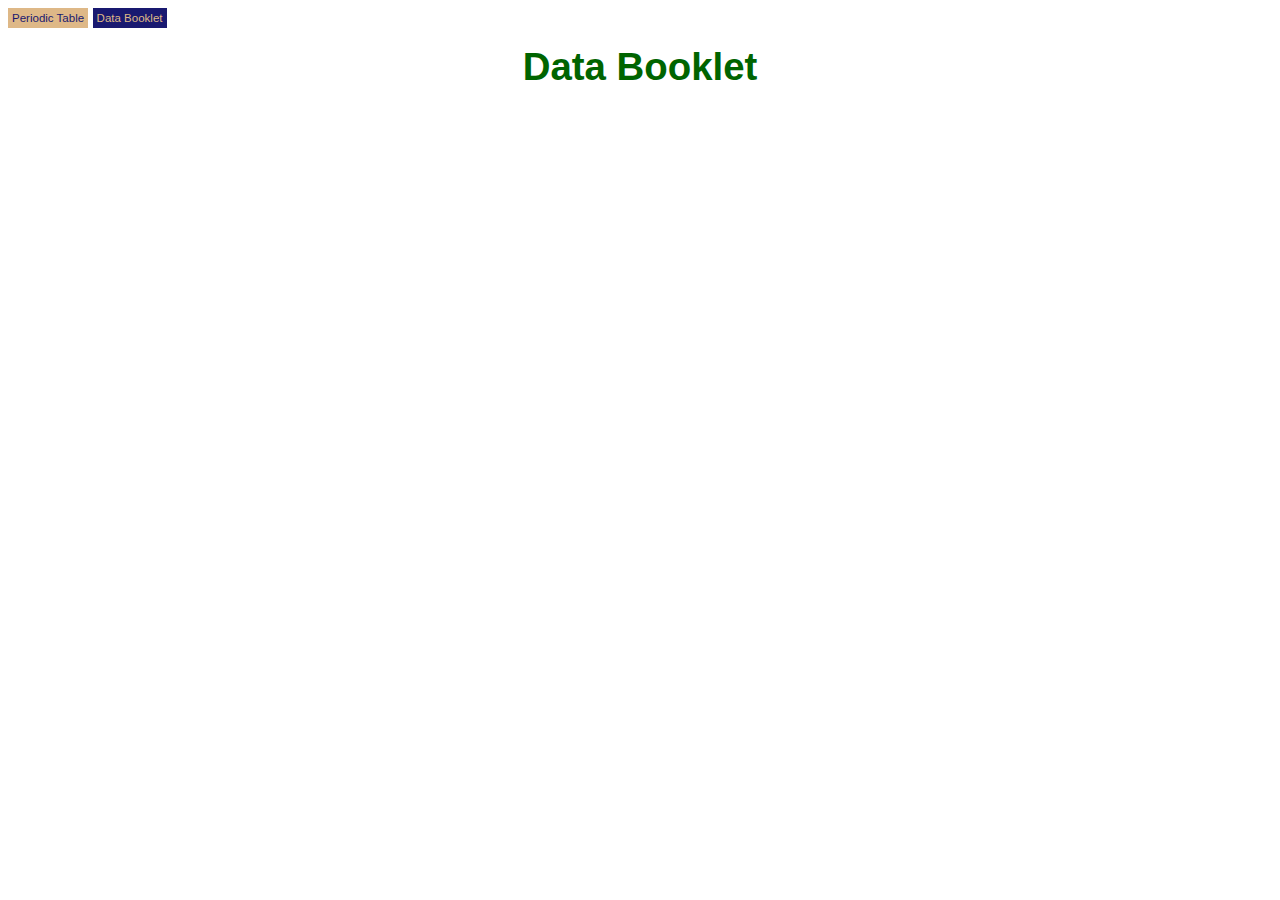
==== pages/data-booklet.html @ e557f609 "Link to data booklet page" ====
<!DOCTYPE html>
<html lang="en">
  <head>
    <meta charset="UTF-8" />
    <meta name="viewport" content="width=device-width, initial-scale=1.0" />
    <meta http-equiv="X-UA-Compatible" content="ie-edge" />
    <title>Data Booklet</title>
    <link rel="icon" type="image/x-icon" href="../favicon.ico" />
    <link rel="stylesheet" href="../css/style.css" />
    <link rel="stylesheet" href="../css/categories.css" />
    <link rel="stylesheet" href="../css/extra-info.css" />
  </head>

  <body>
    <!-- Navigation -->
    <a class="unselected" id="page-1-btn" href="../index.html">Periodic Table</a>
    <a class="current" id="other-pages-btn">Data Booklet</a>

    <!-- Data Booklet -->
    <h1>Data Booklet</h1>
    
  </body>
</html>
---- css/style.css ----
* {
  font-family: "Roboto", "Arial";
  box-sizing: border-box;
}

/* Buttons */
#page-1-btn,
#other-pages-btn {
  text-align: center;
  border: 0;
  padding: 4px;
  font-size: 0.9vw;
  cursor: pointer;
  text-decoration: none;
}

.current {
  background-color: midnightblue;
  color: burlywood;
}

.unselected {
  background-color: burlywood;
  color: midnightblue;
}

.close-btn {
  background-color: lemonchiffon;
  color: red;
  border: 0;
  cursor: pointer;
  font-size: 1vw;
  margin-bottom: 5px;
}

/* Header */
body {
  background-color: white;
}

h1 {
  margin: 1.5vw;
  text-align: center;
  color: darkgreen;
  font-size: 3vw;
}

/* Grid */
#periodic-table {
  display: grid;
  grid-template-columns: repeat(18, 1fr);
  grid-template-rows: repeat(10, 1fr);
  grid-row-gap: 0.4vw;
}

/* Block styling */
.grid-item {
  position: relative;
  width: 5vw;
  height: 5vw;
}

/* Enlarge on Hover */
.grid-item:hover {
  transform: scale(2);
  /* transform-origin: top right; */
  border: 1px solid white;
  box-shadow: 0 0 10px rgba(0, 0, 0, 0.5);
  opacity: 0.8;
  z-index: 1;
  cursor: pointer;
}

/* Hidden Blocks */
.placeholder {
  visibility: hidden;
}

/* Element Info */
.atomic-number,
.el-symbol,
.el-name,
.common-charges {
  position: absolute;
  right: auto;
  transform: translate(-50%, -50%);
  line-height: 1;
  height: 1vw;
  color: midnightblue;
}

.atomic-number {
  top: 15%;
  left: 15%;
  margin-top: 0px;
  font-size: 0.8vw;
}

.common-charges {
  top: 16%;
  left: 78%;
  margin-top: 0px;
  font-size: 0.7vw;
}

.el-symbol {
  top: 50%;
  left: 50%;
  margin-top: -10%;
  font-size: 2vw;
}

.el-name {
  top: 90%;
  left: 50%;
  margin-top: 0px;
  font-size: 0.7vw;
}

/* Groups */
#groups {
  display: grid;
  grid-template-columns: repeat(18, 1fr);
}

.group-number {
  text-align: center;
  width: 5vw;
  height: 1vw;
  background-color: lightgray;
  margin-bottom: 1vw;
  font-size: 0.8vw;
}

/* Media Queries */
@media only screen and (max-width: 750px) {
  .atomic-number {
    top: 20%;
    left: 20%;
    font-size: 0.7vw;
  }

  .common-charges {
    top: 20%;
    left: 75%;
    margin-top: 0px;
    font-size: 0.6vw;
  }
}
---- css/categories.css ----
/* Element Categorization */
.reactive-nonmetal {
  background-color: yellow;
}

.noble-gas {
  background-color: pink;
}

.alkali-metal {
  background-color: burlywood;
}

.alkaline-earth-metal {
  background-color: orange;
}

.metalloid {
  background-color: lightgreen;
}

.post-transition-metal {
  background-color: plum;
}

.transition-metal {
  background-color: lightblue;
}

.lanthanide {
  background-color: lightseagreen;
}

.actinide {
  background-color: coral;
}

.unknown {
  background-color: lightgray;
}
---- css/extra-info.css ----
/* Extra Info */
#extra-info-container {
  background-color: lemonchiffon;
  width: 75%;
  height: fit-content;
  padding: 5px;
  margin-left: auto;
  margin-right: auto;
  border: 2px solid gray;
  margin-top: 25px;
}

.info-table {
  border-collapse: collapse;
  border-spacing: 0;
  margin-left: auto;
  margin-right: auto;
  width: 100%;
  overflow: hidden;
}

.info-table td {
  border-color: black;
  border-style: solid;
  border-width: 1px;
  font-family: Arial, sans-serif;
  font-size: 1.2vw;
  overflow: hidden;
  padding: 10px 5px;
  word-break: normal;
}

.info-table th {
  border-color: black;
  border-style: solid;
  border-width: 1px;
  font-family: Arial, sans-serif;
  font-size: 1.5vw;
  font-weight: bold;
  overflow: hidden;
  padding: 10px 5px;
  word-break: normal;
}

/* Legend */
#legend {
  width: 30vw;
  height: fit-content;
  margin-bottom: 1vw;
  background-color: white;
  border: 1px solid gray;
}

#legend p {
  font-size: 0.8vw;
}

.legend-item {
  width: 1vw;
  height: 1vw;
  margin-right: 5px;
}

#legend-table {
  border-spacing: 1;
  width: 100%;
}

#legend-table td {
  font-family: Arial, sans-serif;
  font-size: 0.8vw;
}

/* polyatomic-ions */
#polyatomic-ions {
  width: 30%;
  height: auto;
}
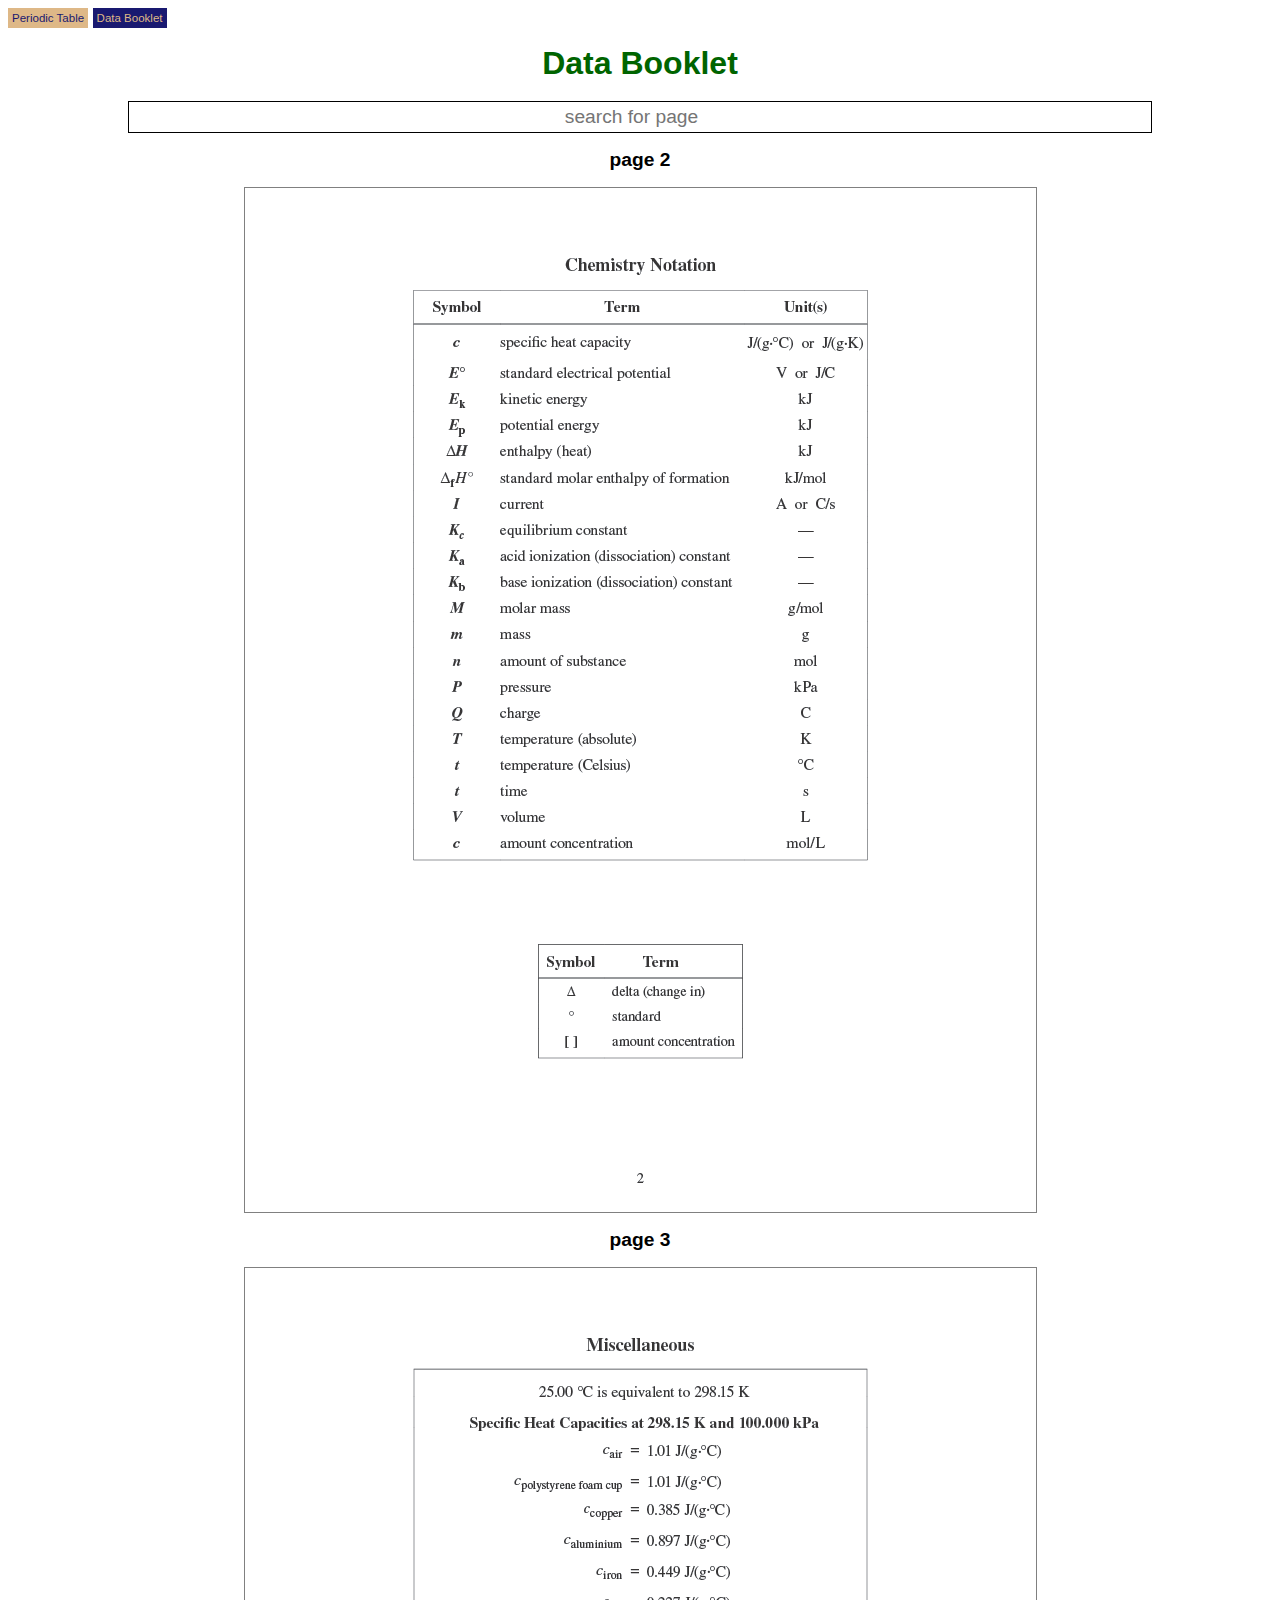
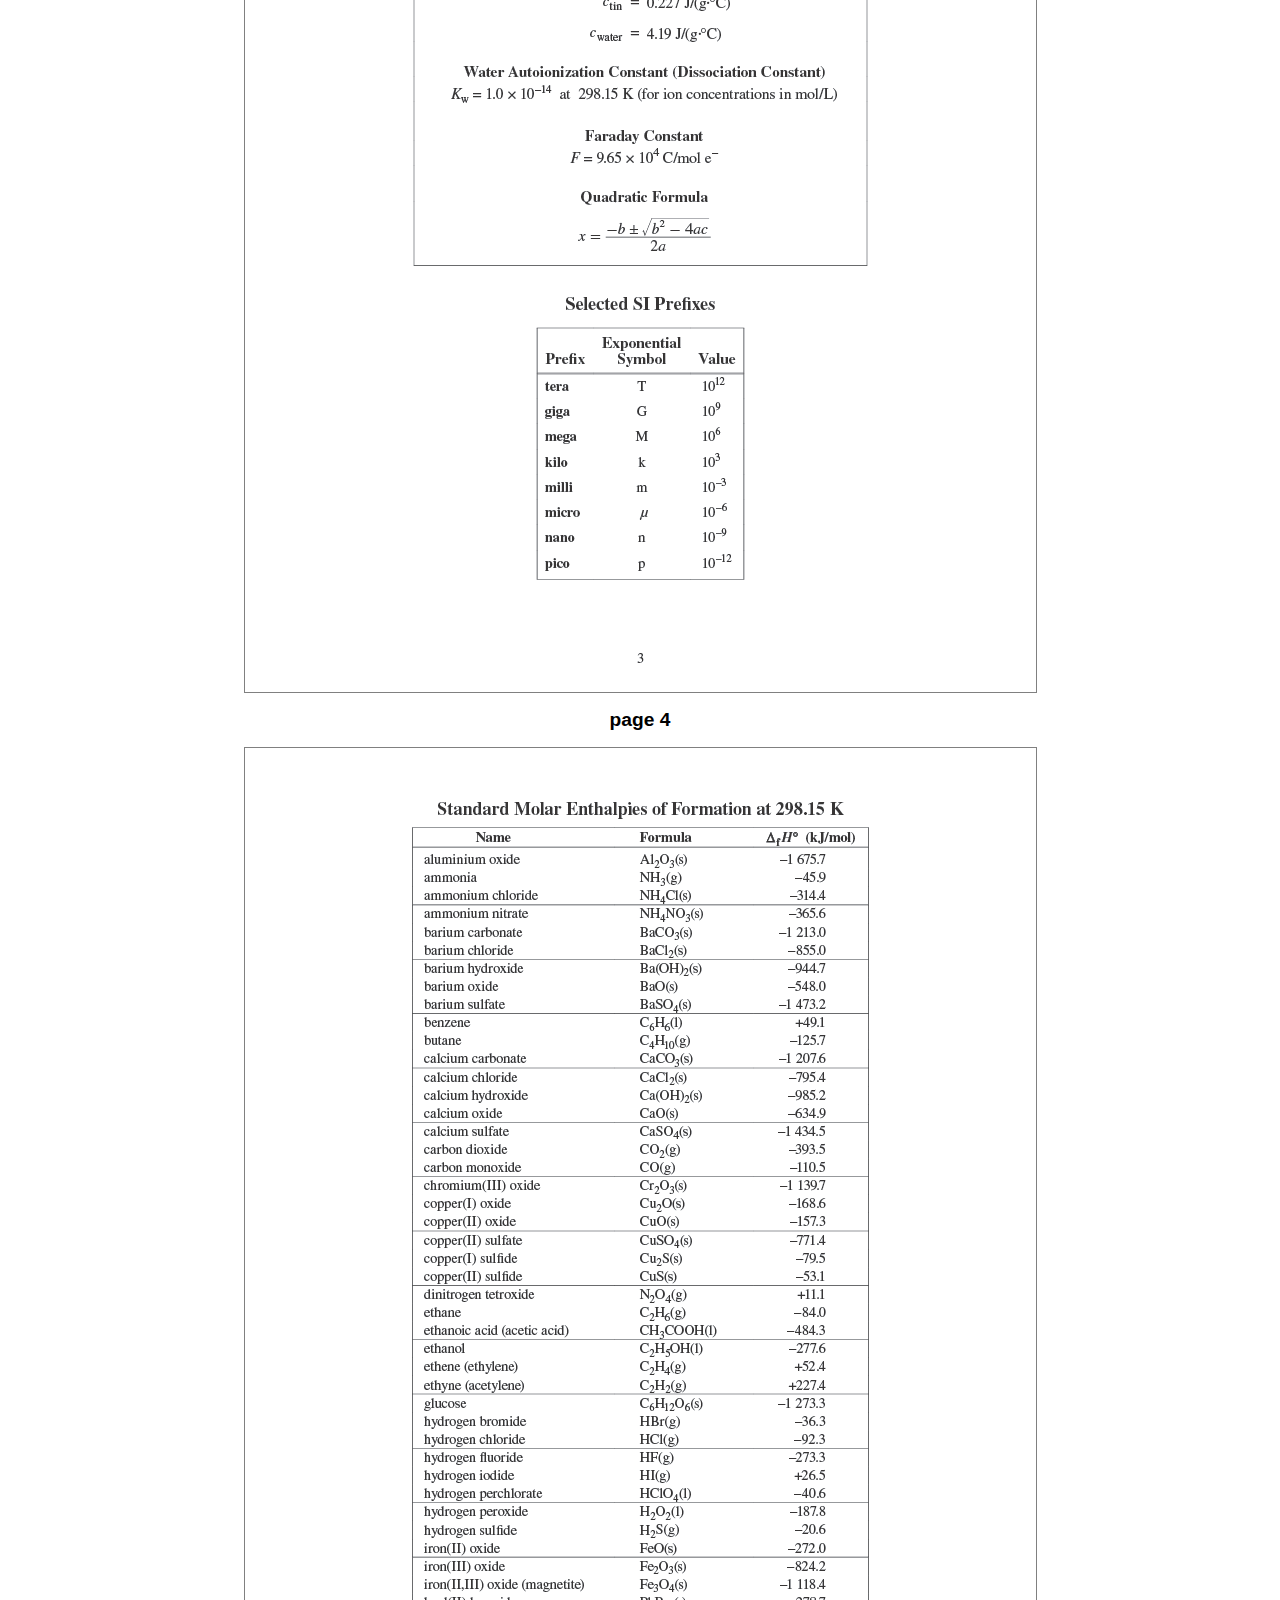
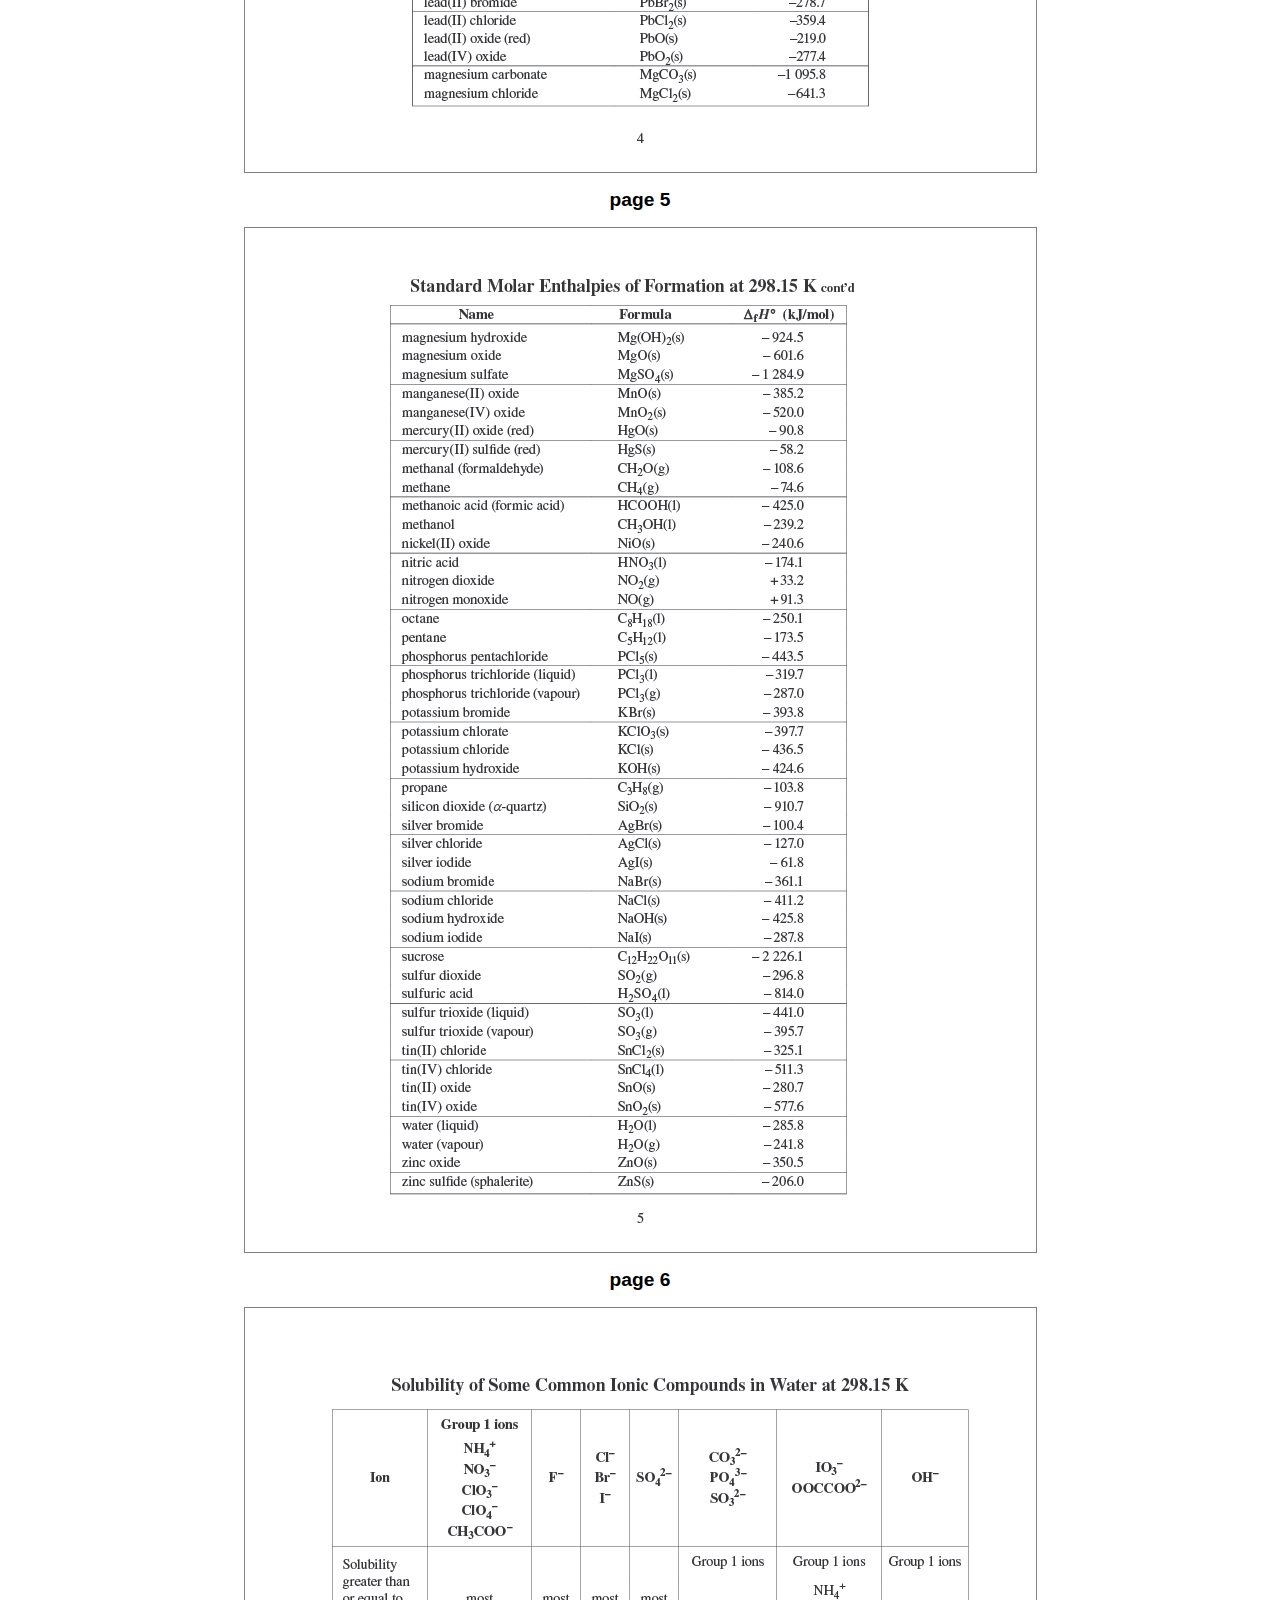
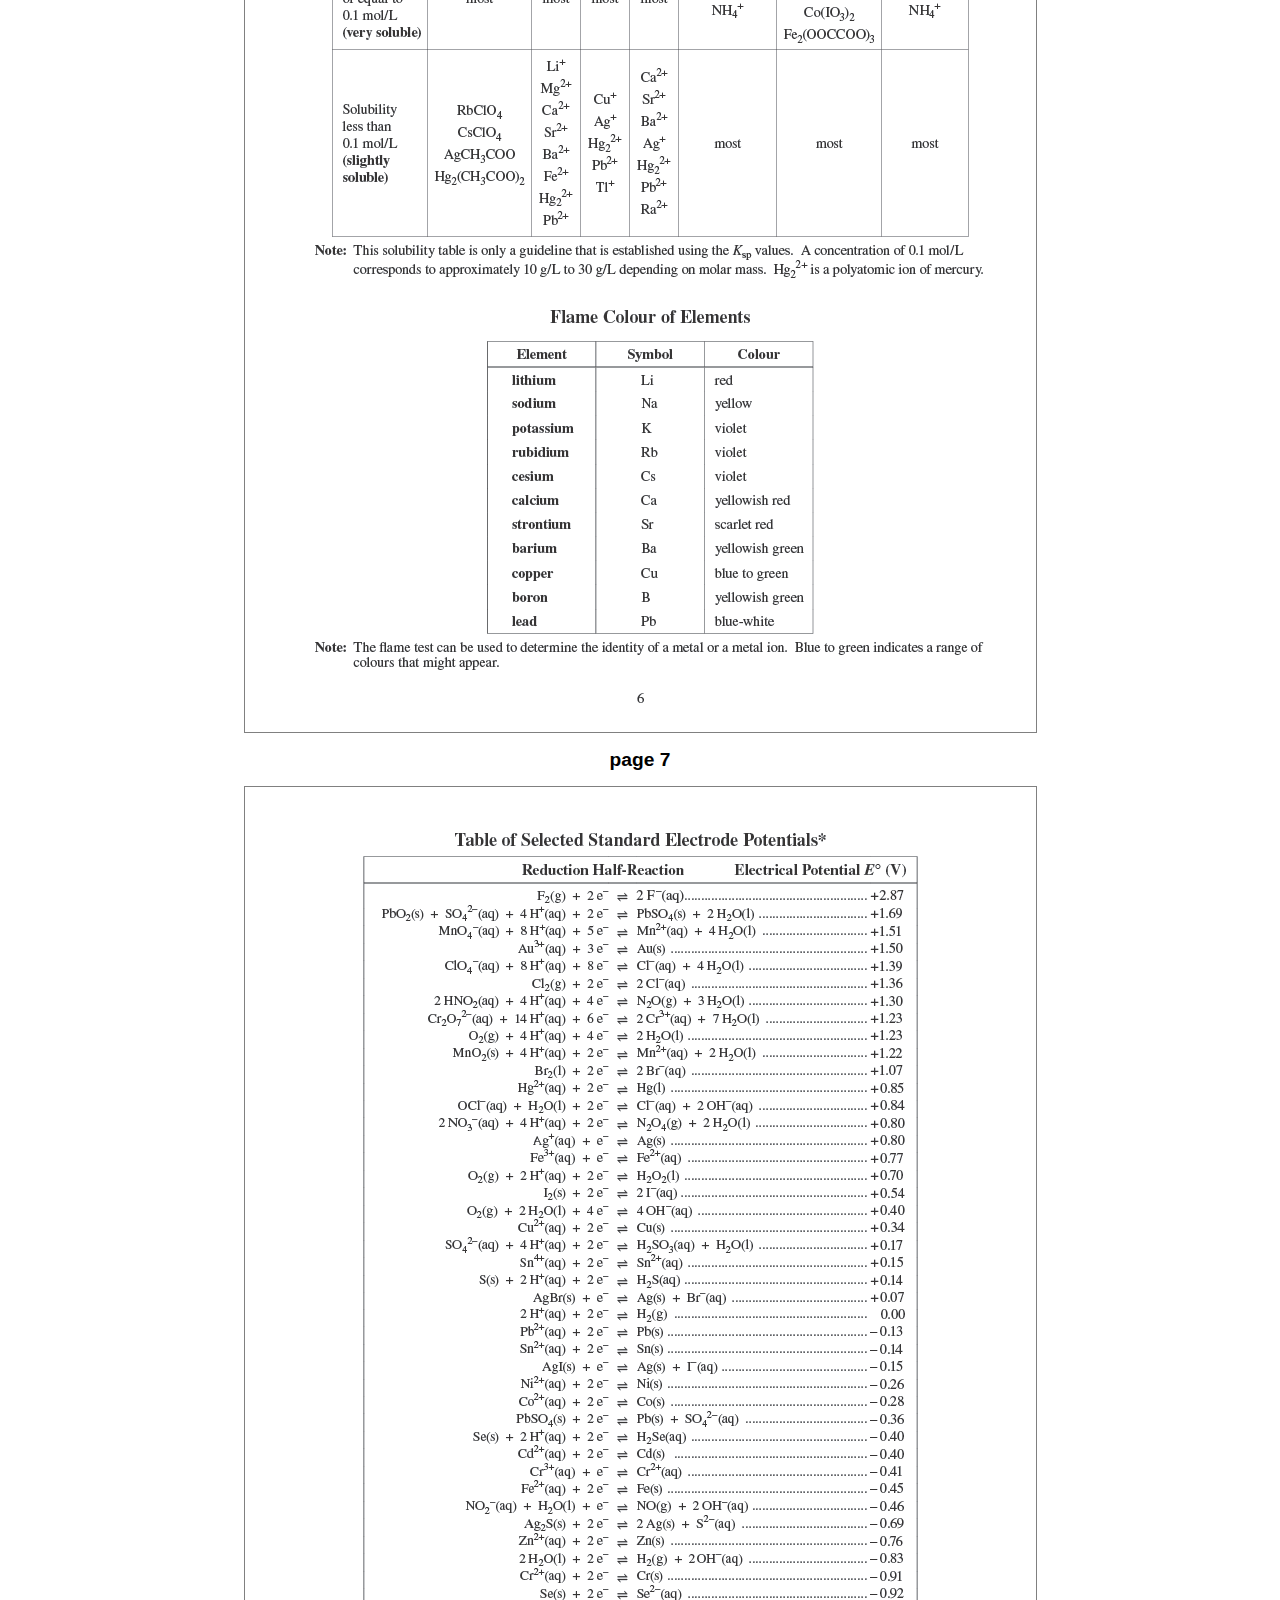
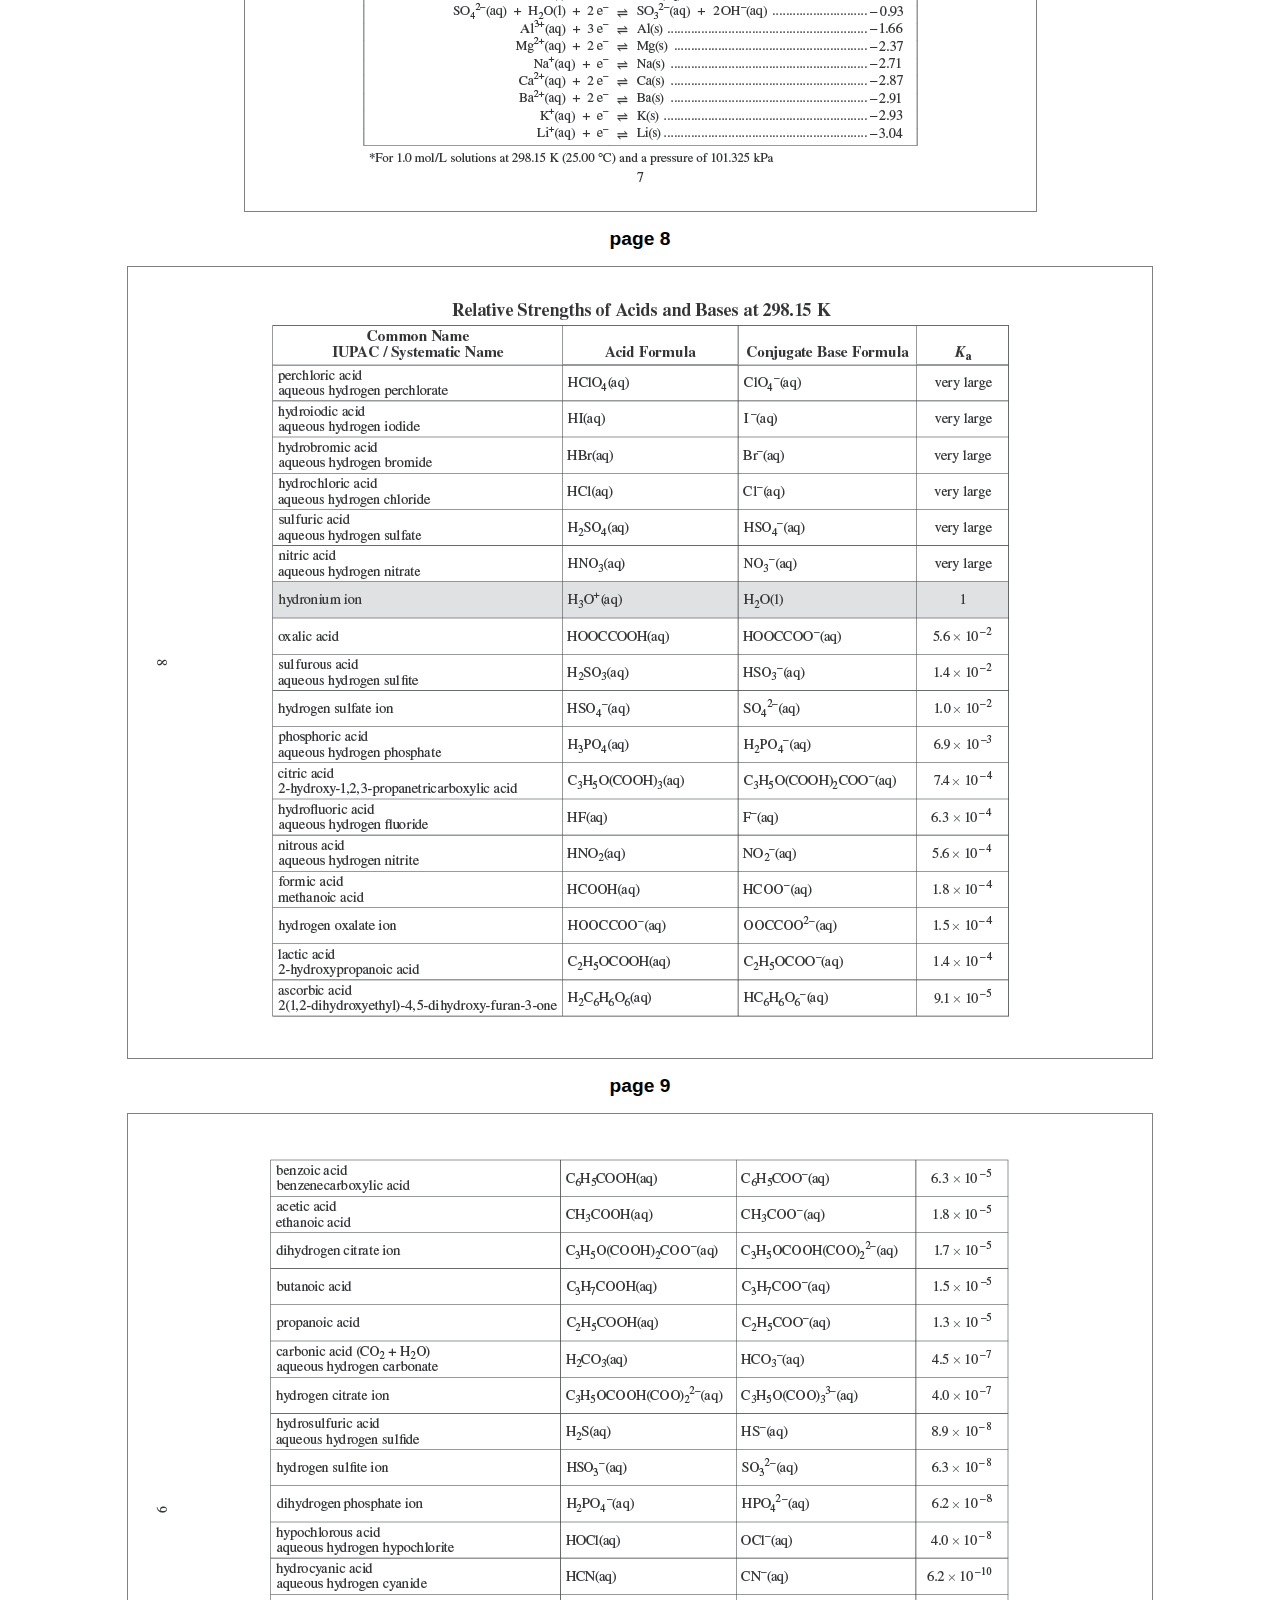
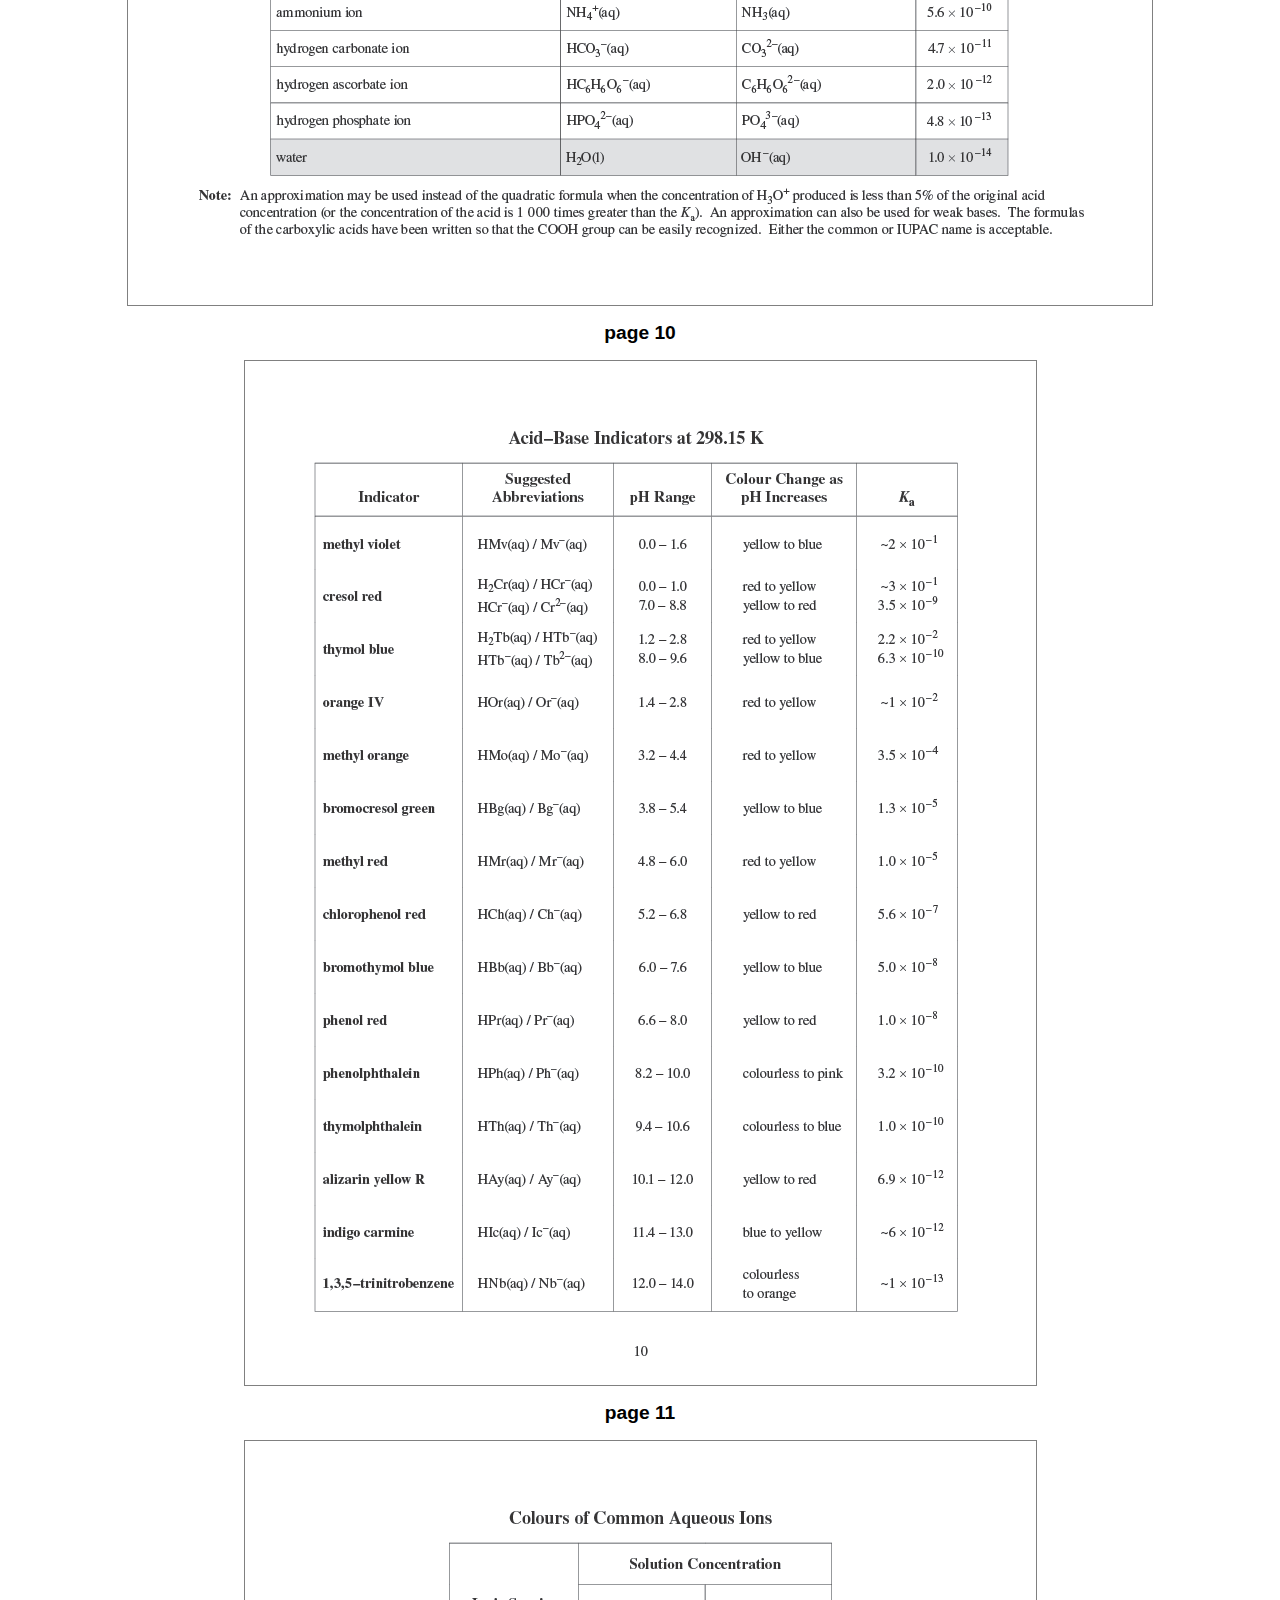
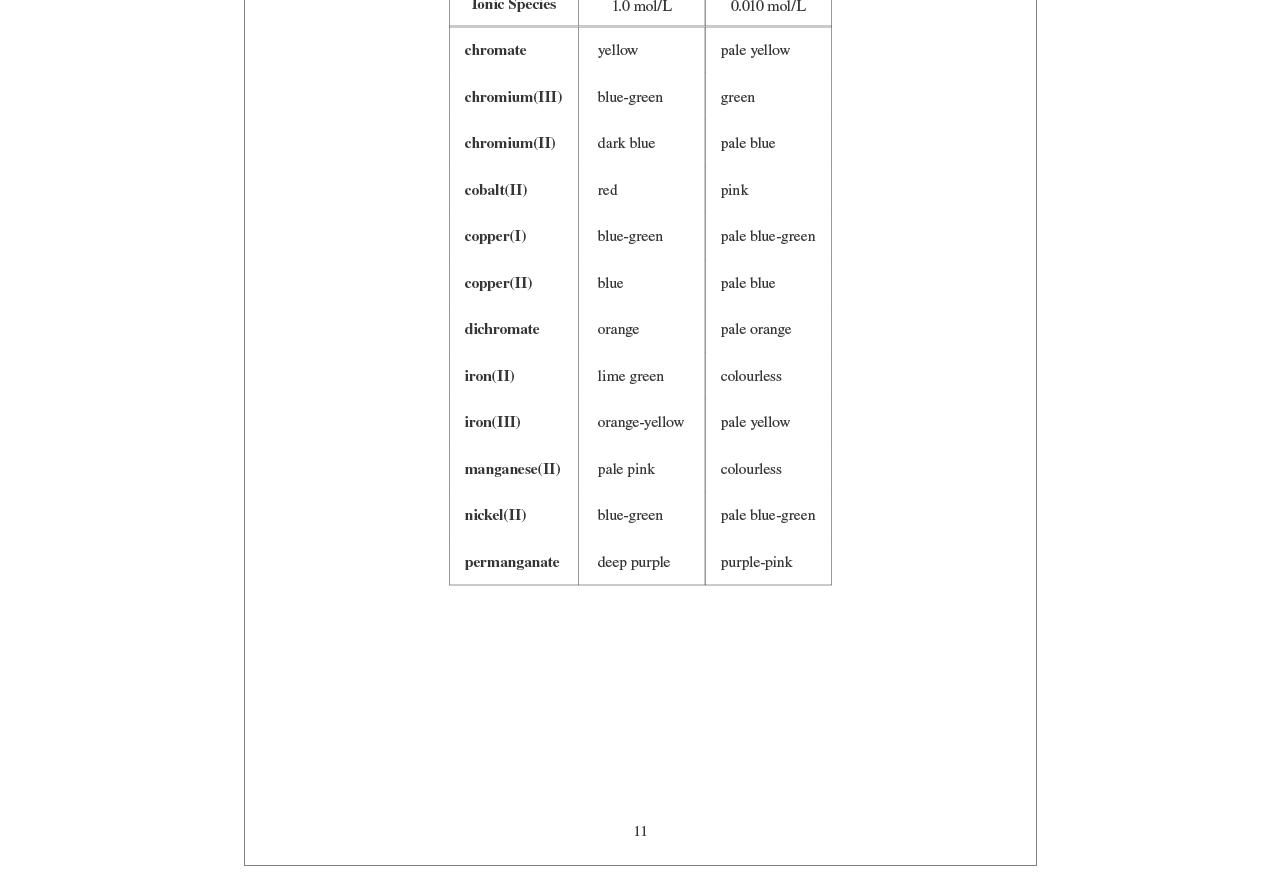
==== commit 2161de08: "Create data booklet page and search function" ====
--- a/pages/data-booklet.html
+++ b/pages/data-booklet.html
@@ -7,17 +7,23 @@
     <title>Data Booklet</title>
     <link rel="icon" type="image/x-icon" href="../favicon.ico" />
     <link rel="stylesheet" href="../css/style.css" />
-    <link rel="stylesheet" href="../css/categories.css" />
-    <link rel="stylesheet" href="../css/extra-info.css" />
   </head>
 
   <body>
     <!-- Navigation -->
-    <a class="unselected" id="page-1-btn" href="../index.html">Periodic Table</a>
+    <a class="unselected" id="page-1-btn" href="../index.html"
+      >Periodic Table</a
+    >
     <a class="current" id="other-pages-btn">Data Booklet</a>
 
     <!-- Data Booklet -->
     <h1>Data Booklet</h1>
-    
+
+    <input type="search" id="page-search" placeholder="search for page" />
+
+    <div id="pages-container"></div>
+
+    <!-- Load Javascript -->
+    <script src="../js/data-booklet.js"></script>
   </body>
 </html>
--- a/css/style.css
+++ b/css/style.css
@@ -42,7 +42,37 @@
   margin: 1.5vw;
   text-align: center;
   color: darkgreen;
-  font-size: 3vw;
+  font-size: 2.5vw;
+}
+
+h2 {
+  text-align: center;
+  font-size: 1.5vw;
+}
+
+/* Data Book Pages */
+#page-search {
+  display: block;
+  margin-left: auto;
+  margin-right: auto;
+  width: 80vw;
+  height: 2.5vw;
+  font-size: 1.5vw;
+  border: 1px solid black;
+  text-align: center;
+}
+
+.page-image {
+  display: block;
+  border: 1px solid gray;
+  margin-left: auto;
+  margin-right: auto;
+  max-width: 100%;
+  height: auto;
+}
+
+.hide {
+  display: none;
 }
 
 /* Grid */
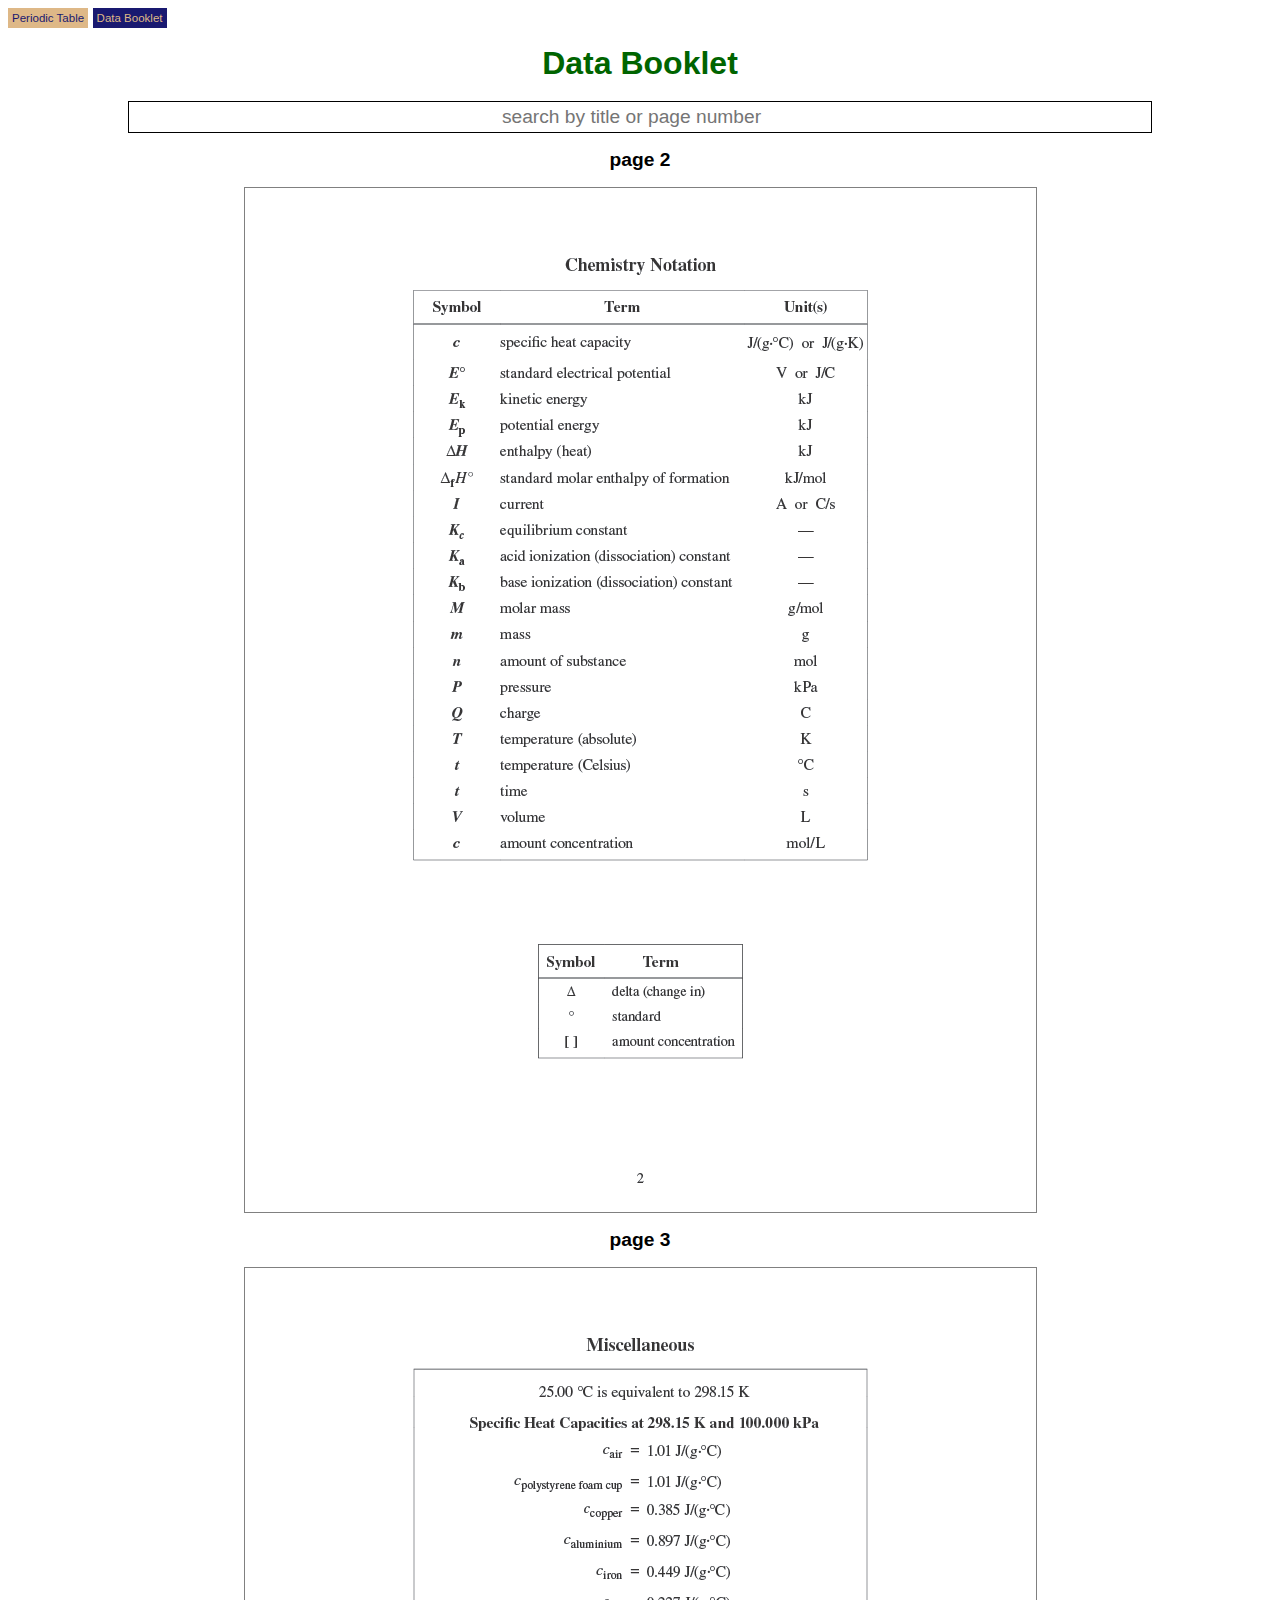
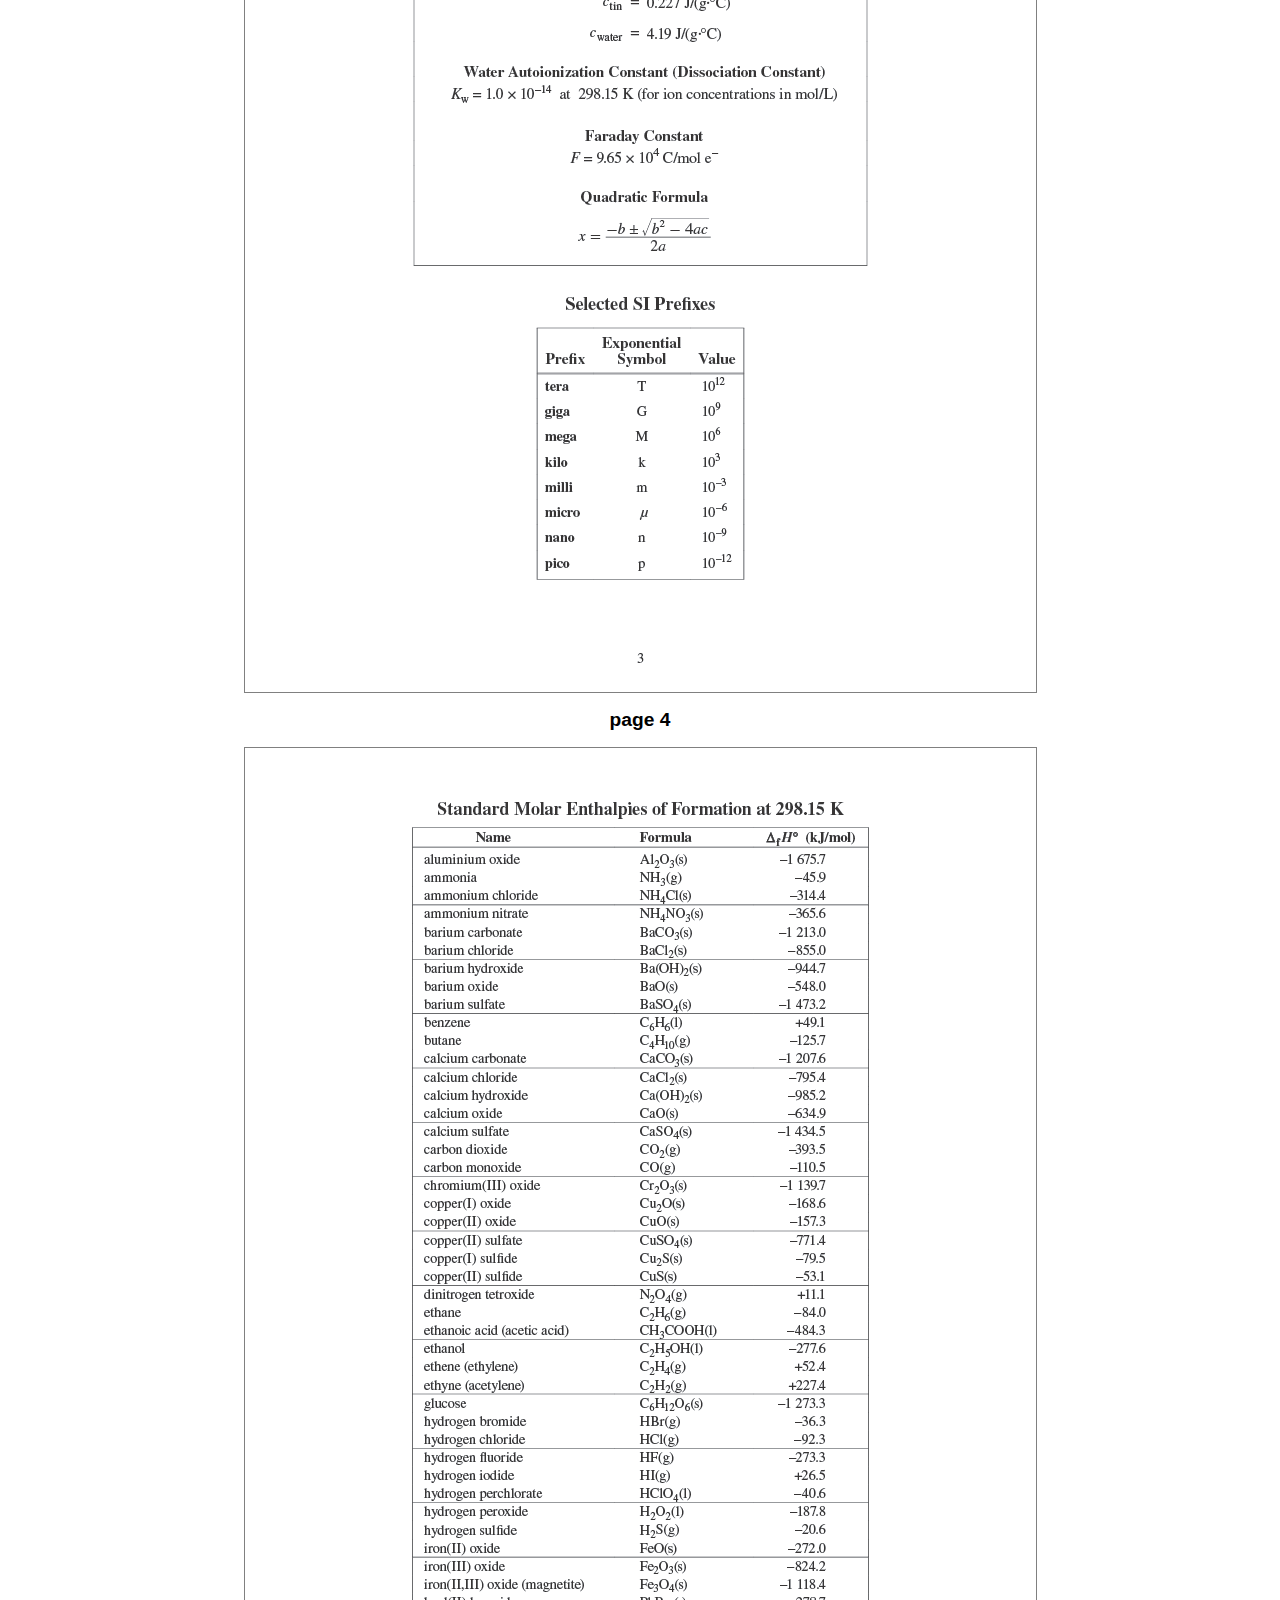
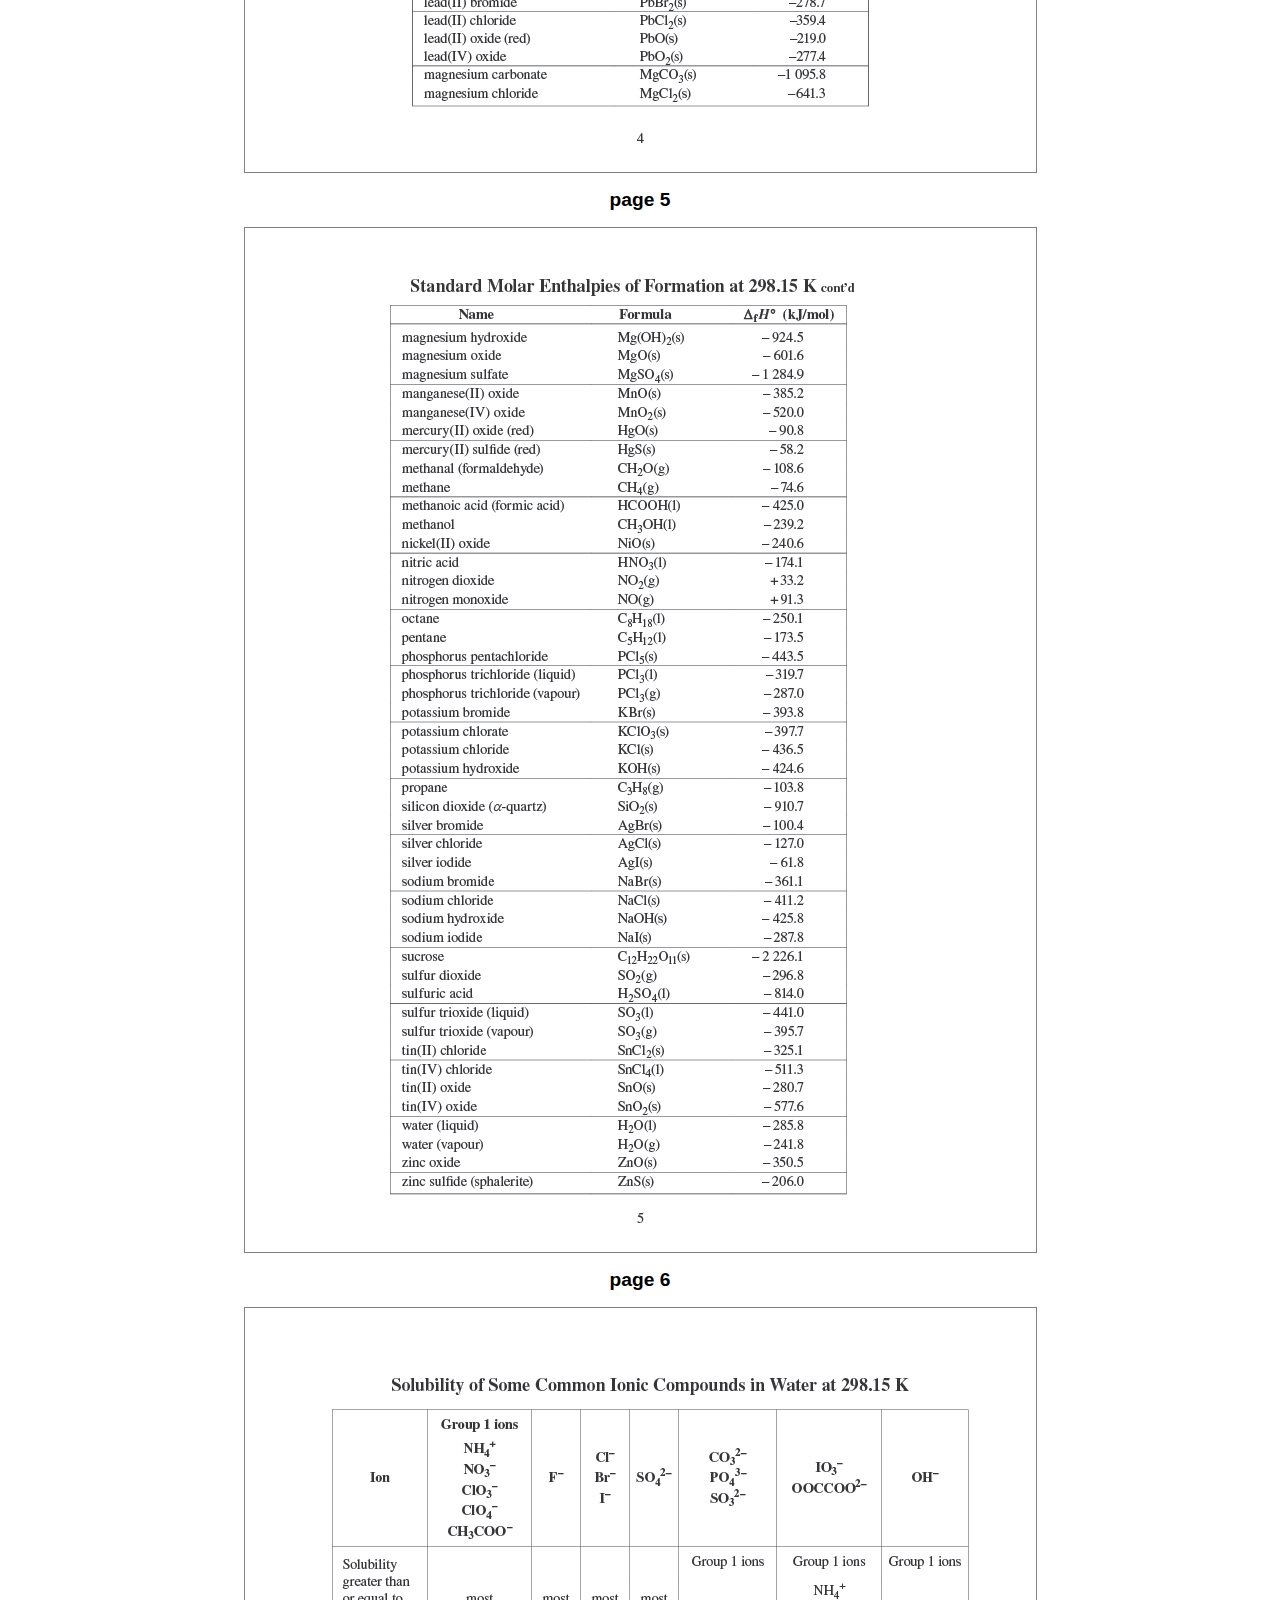
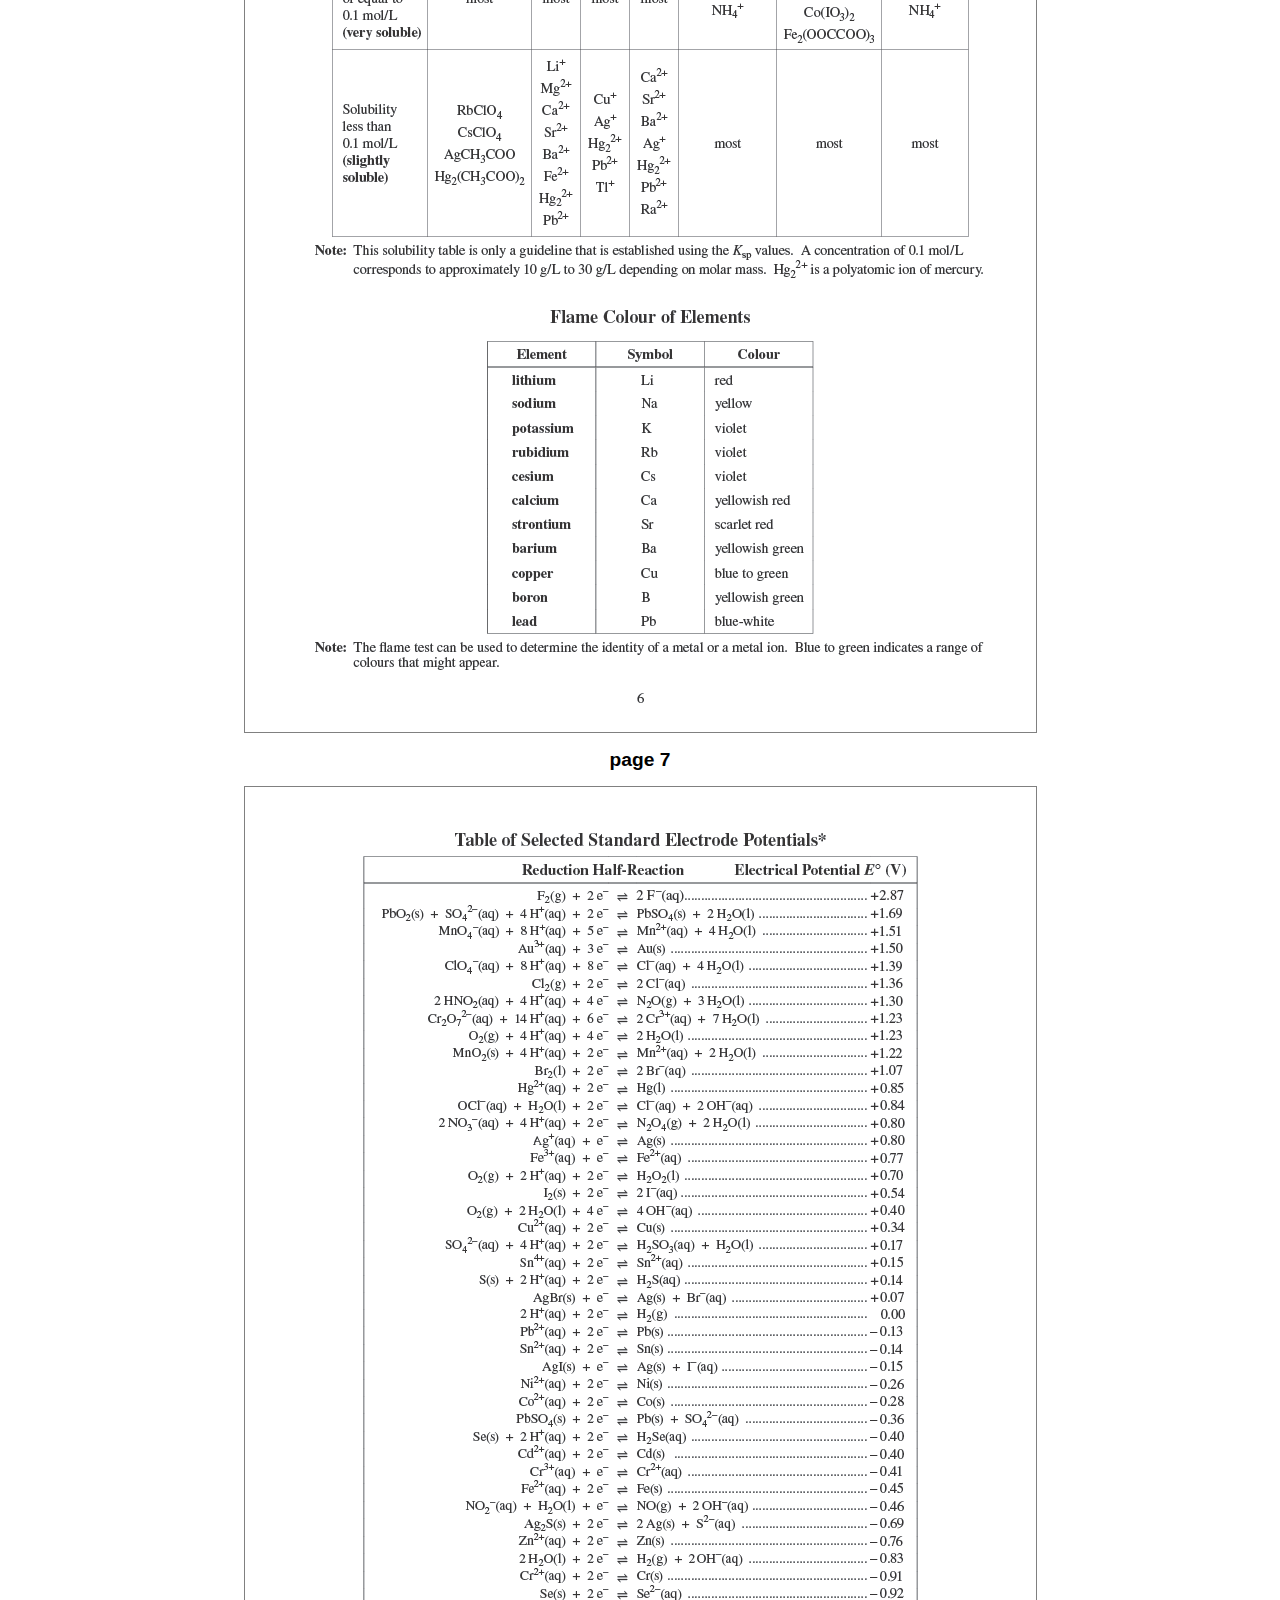
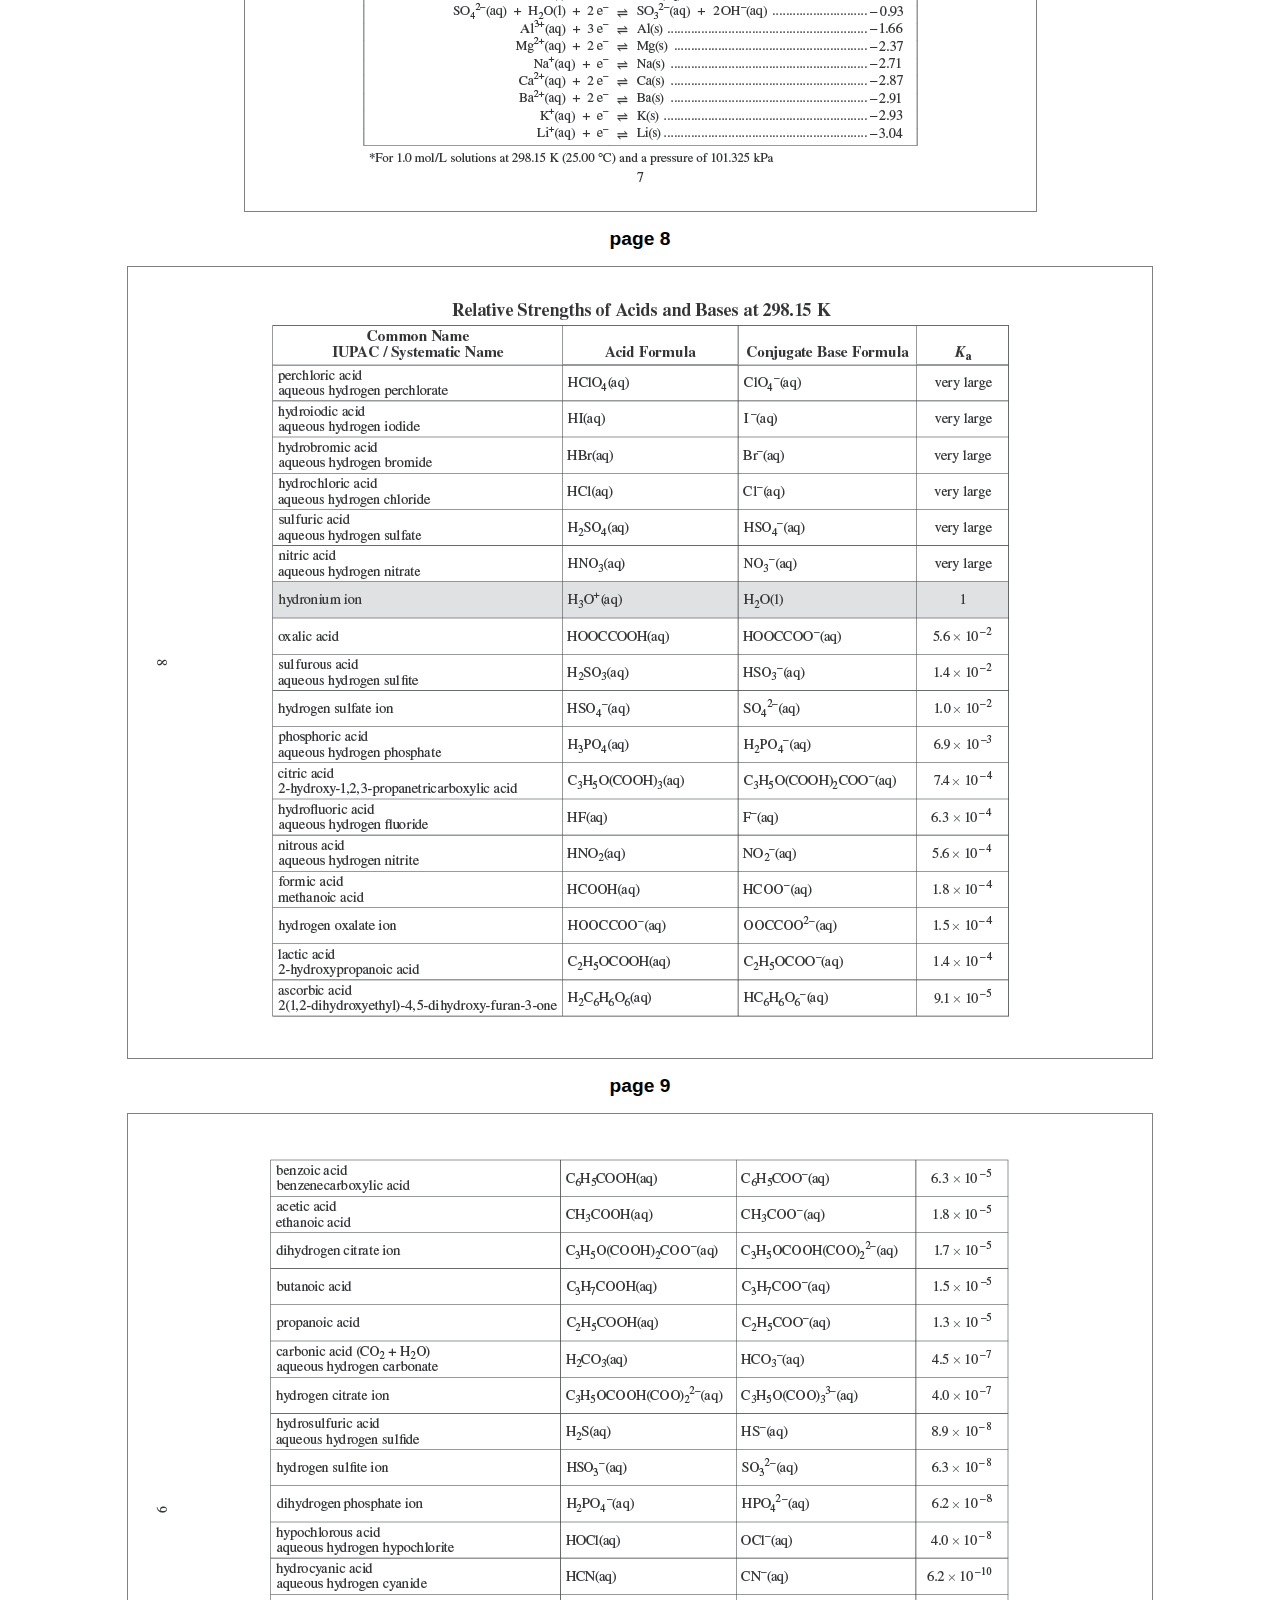
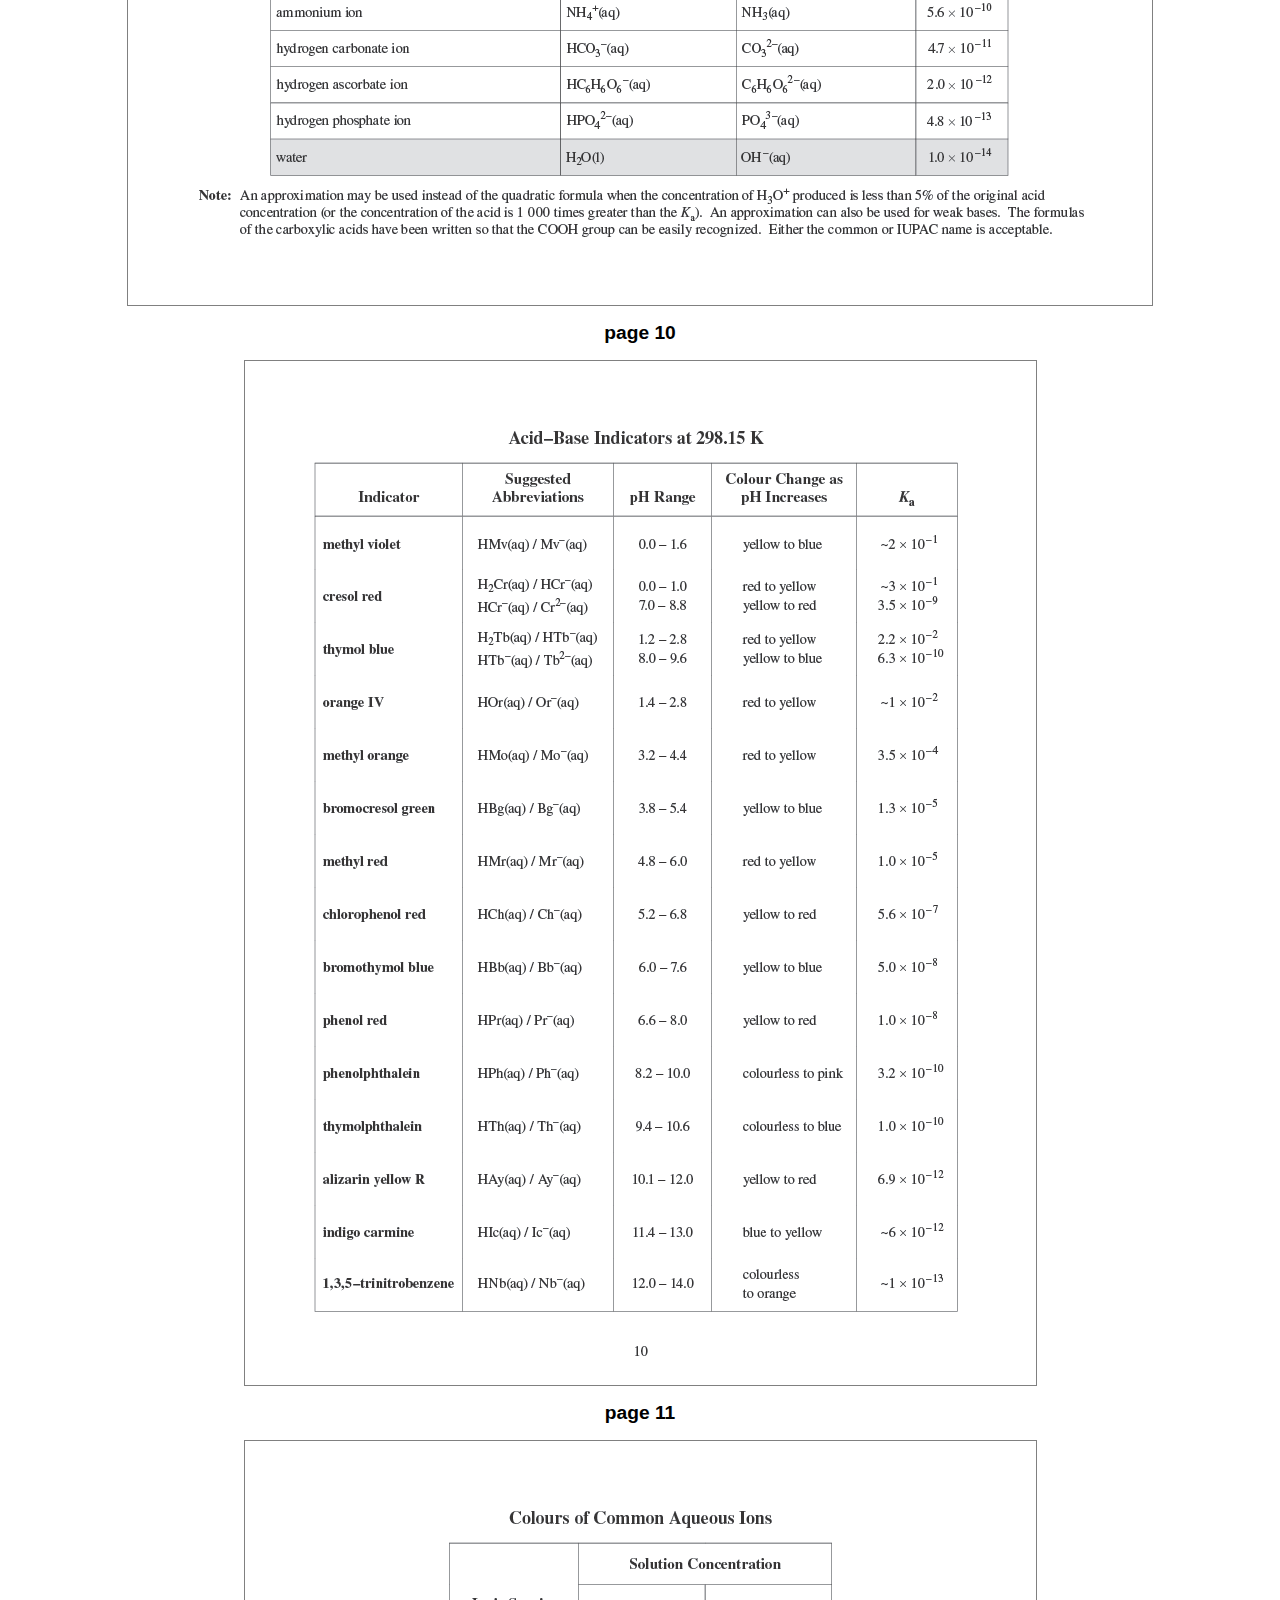
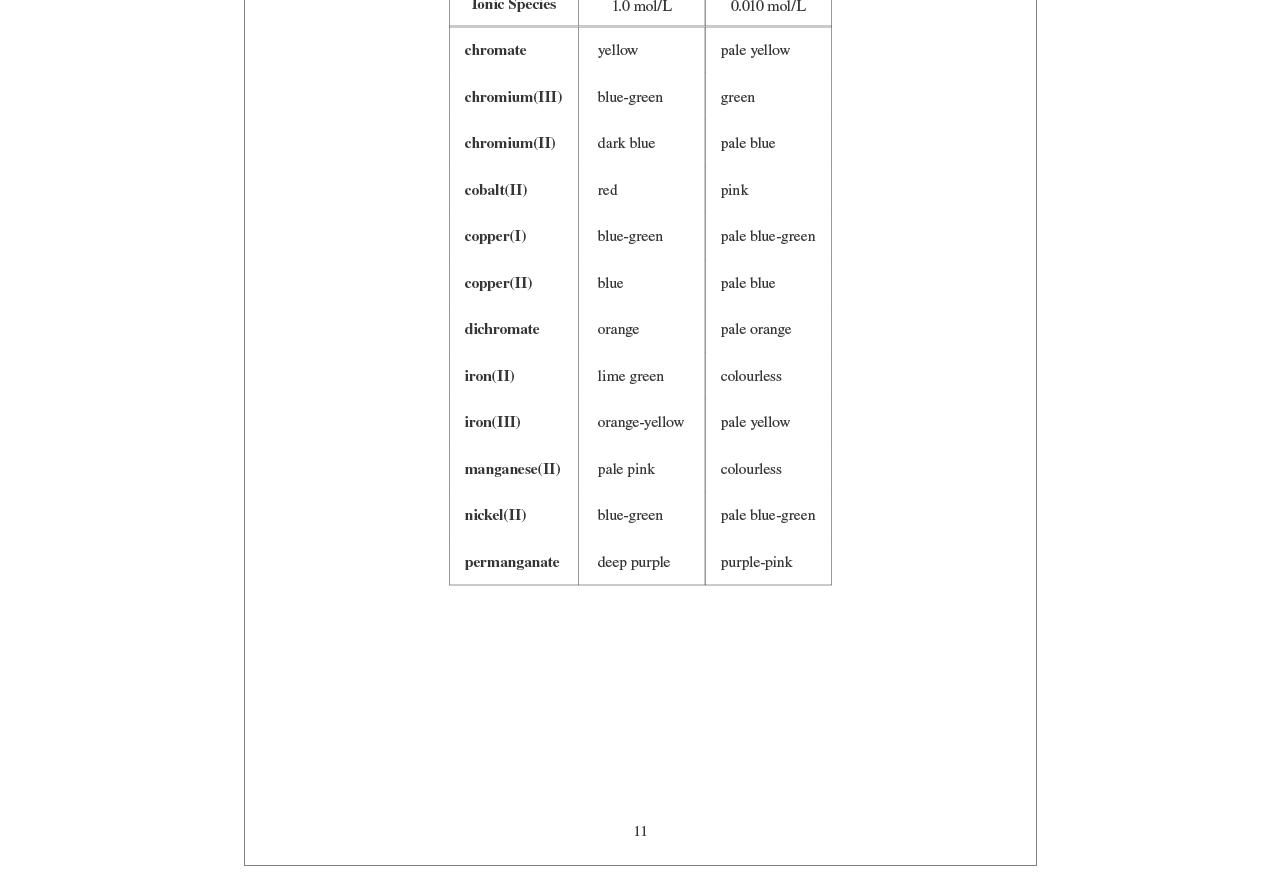
==== commit f3828563: "Change search bar placeholder" ====
--- a/pages/data-booklet.html
+++ b/pages/data-booklet.html
@@ -19,7 +19,7 @@
     <!-- Data Booklet -->
     <h1>Data Booklet</h1>
 
-    <input type="search" id="page-search" placeholder="search for page" />
+    <input type="search" id="page-search" placeholder="search by title or page number" />
 
     <div id="pages-container"></div>
 
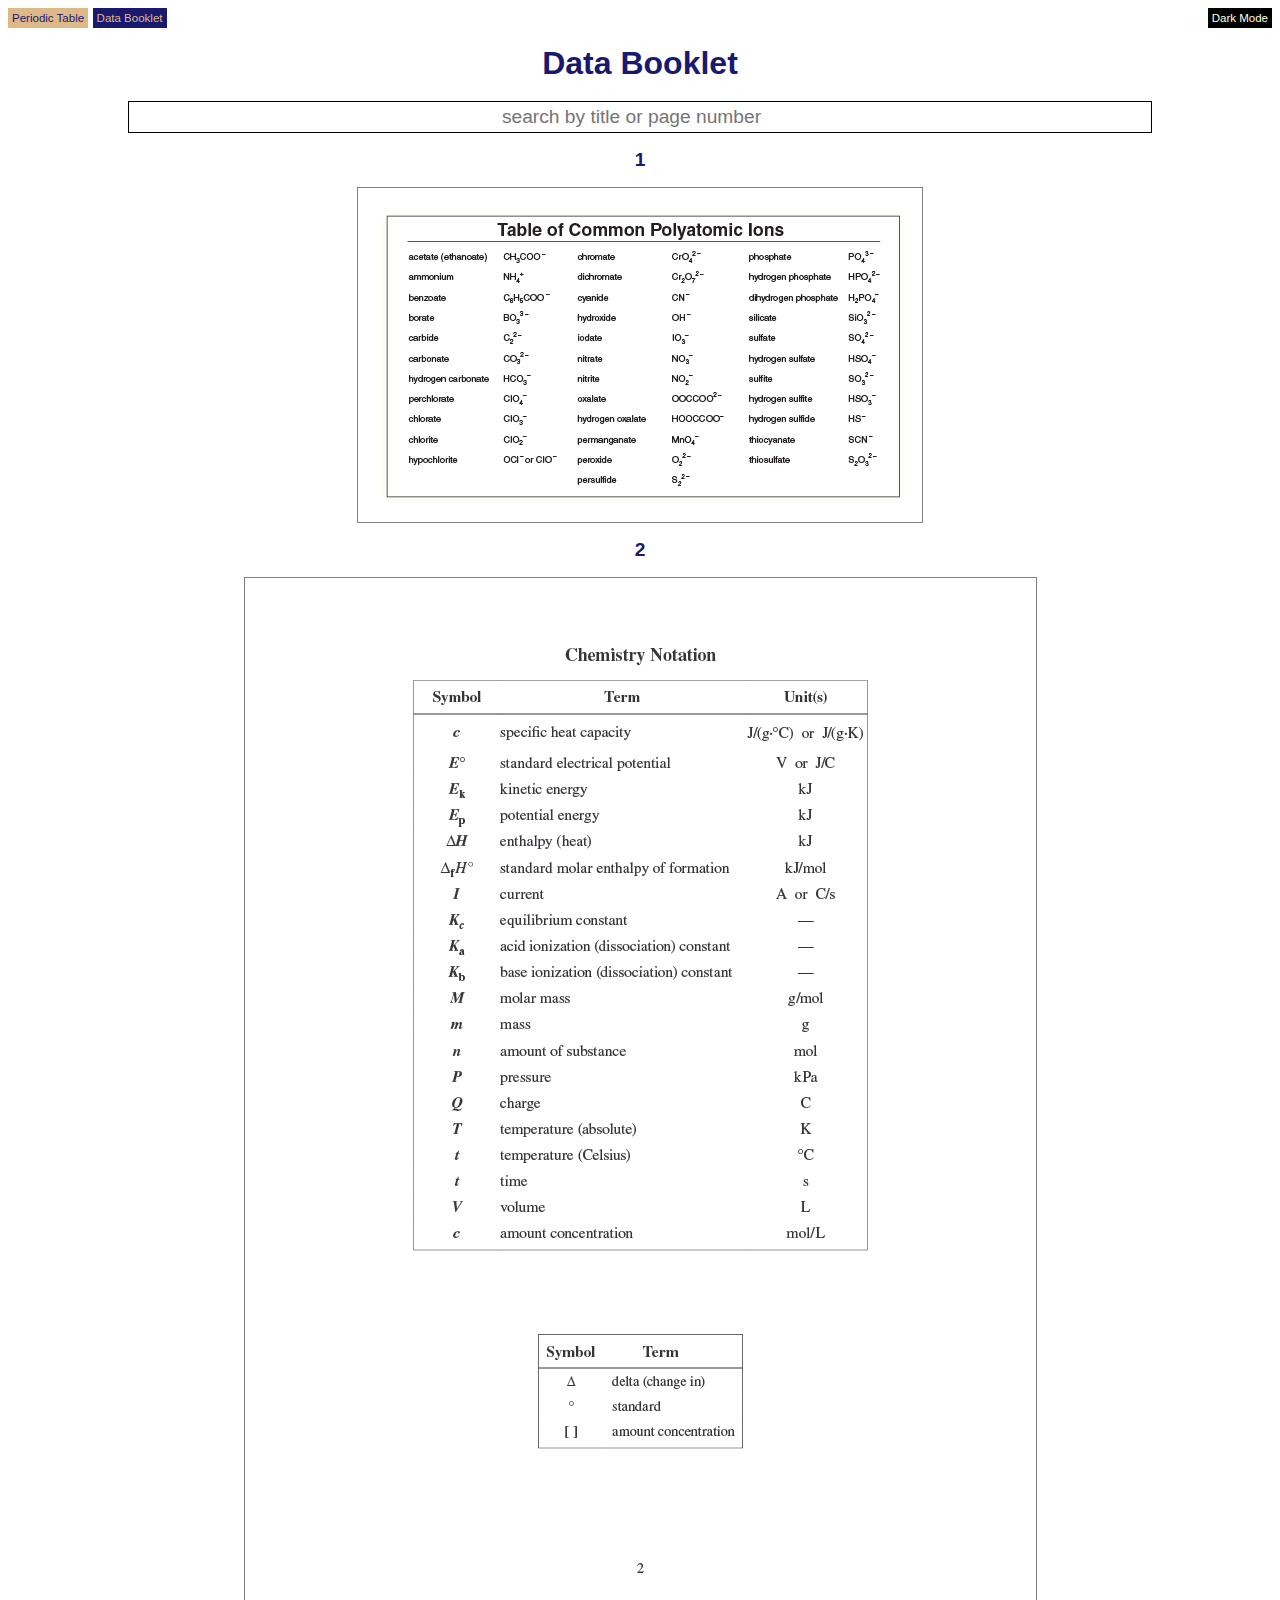
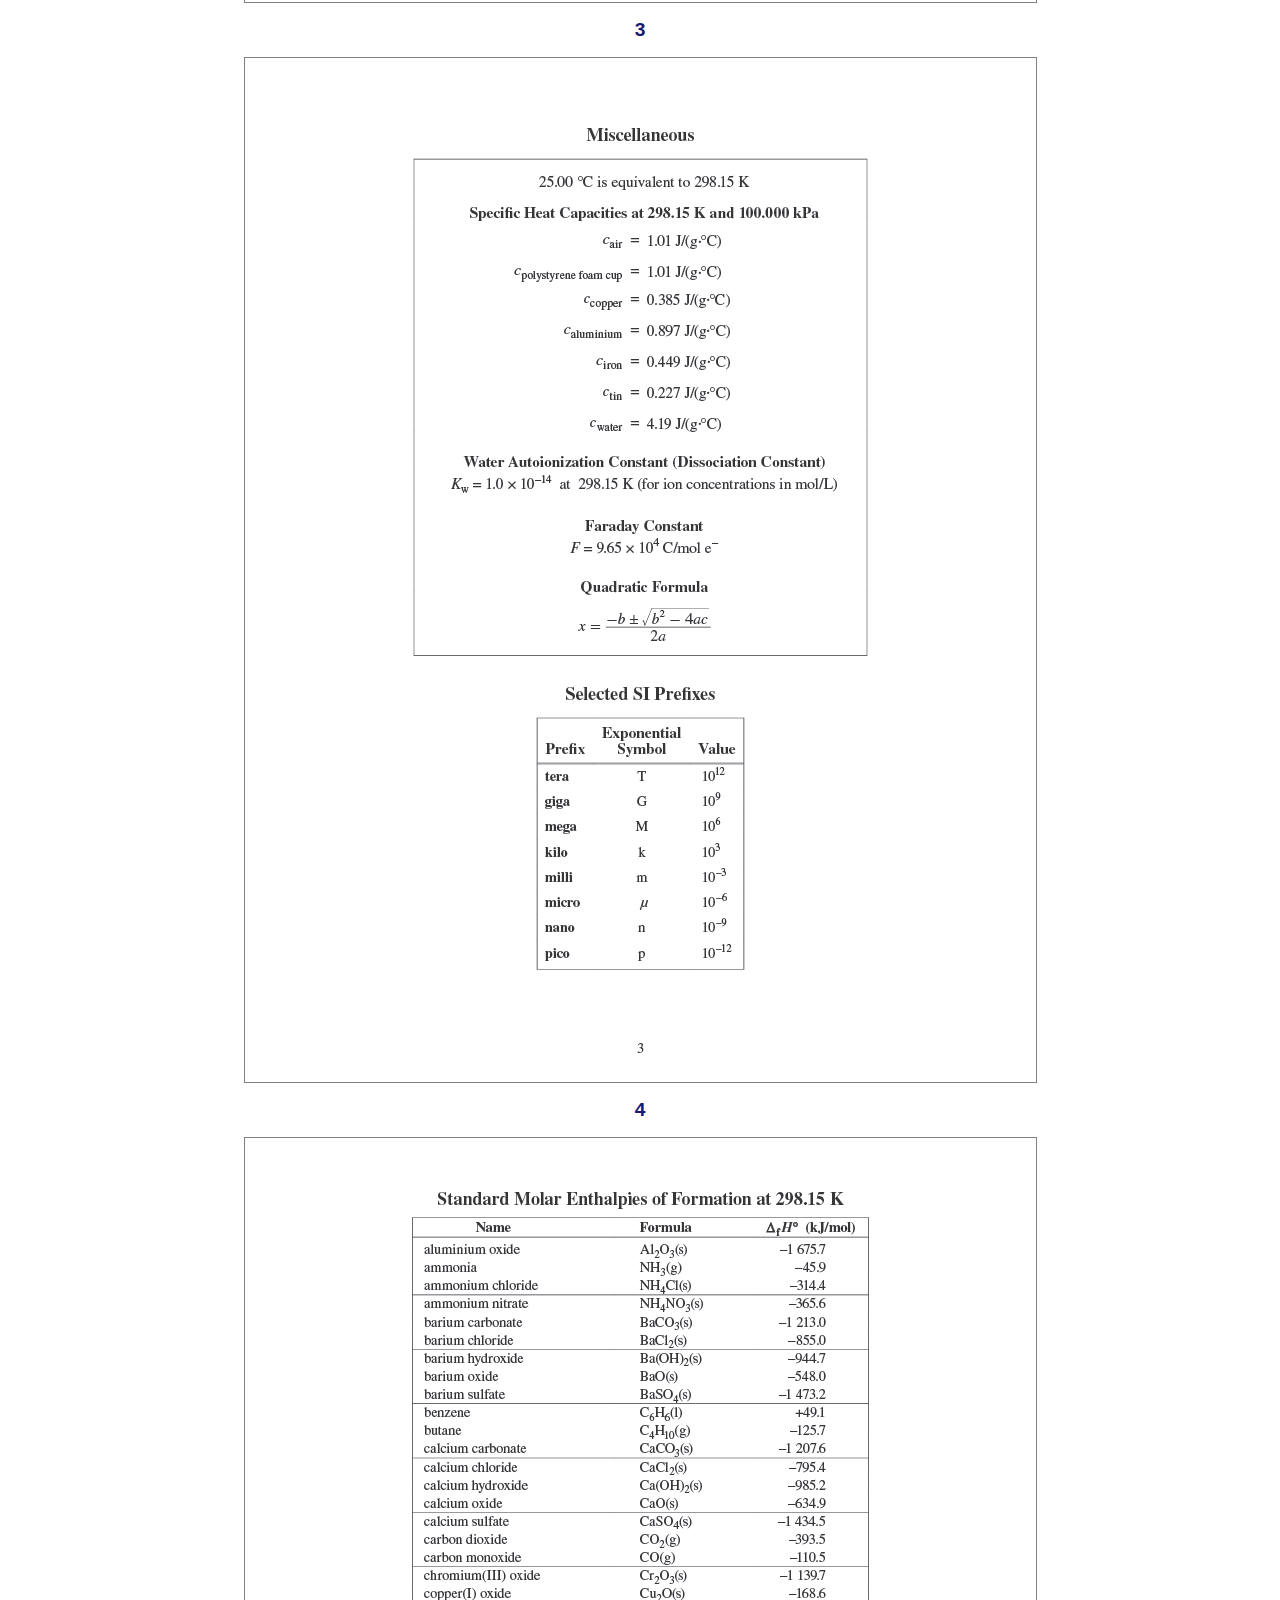
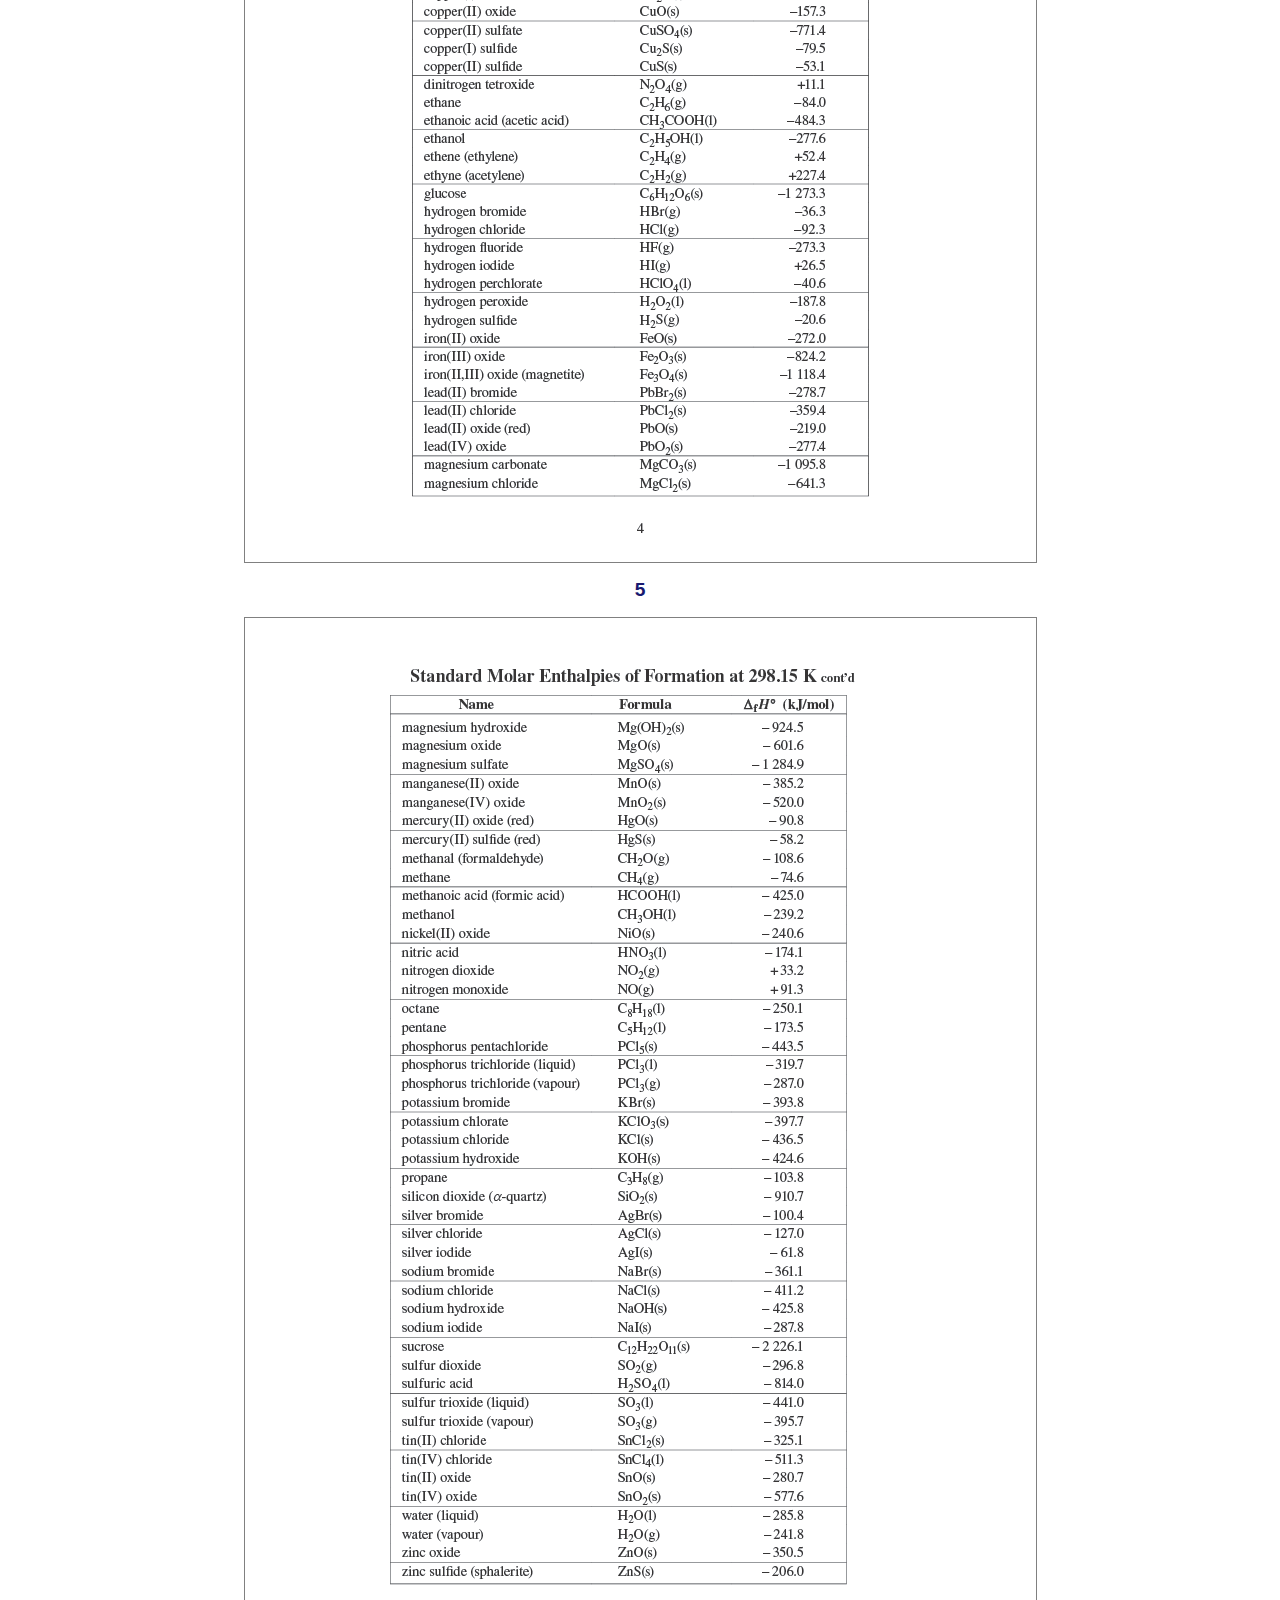
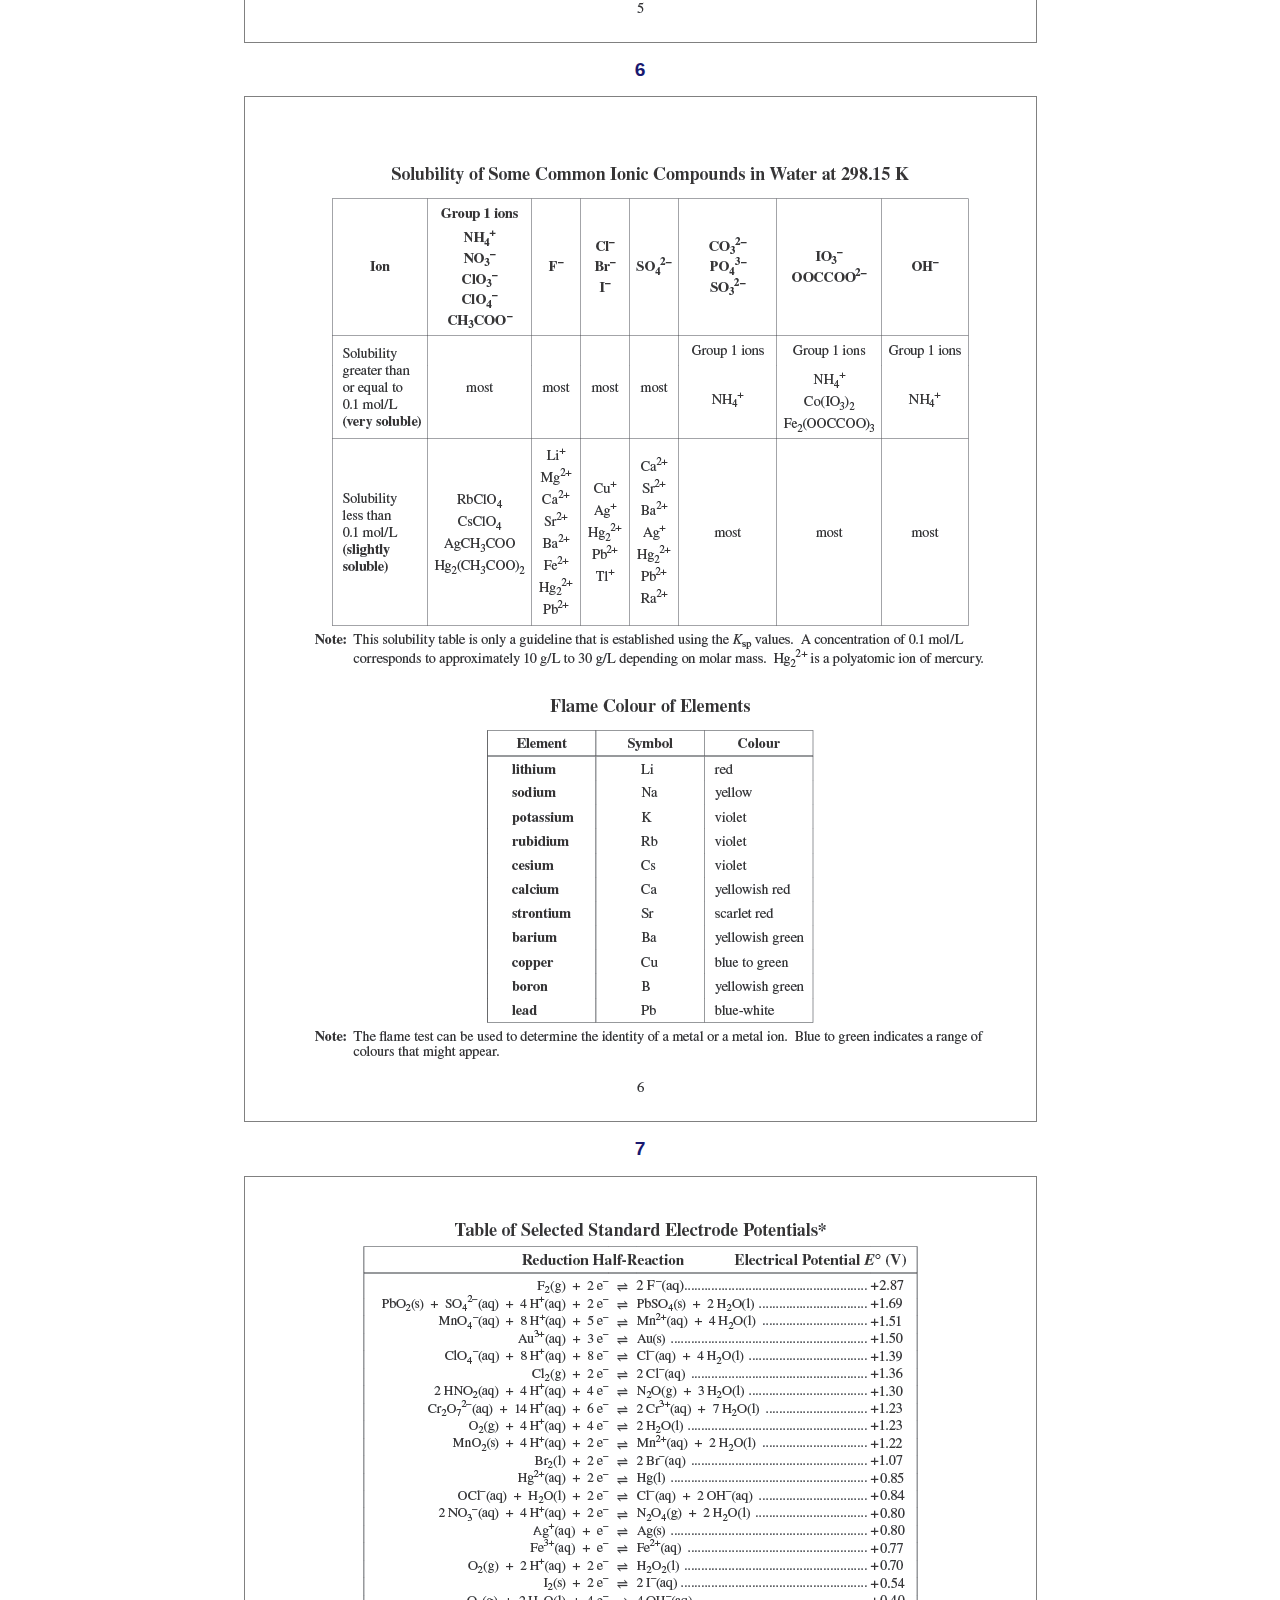
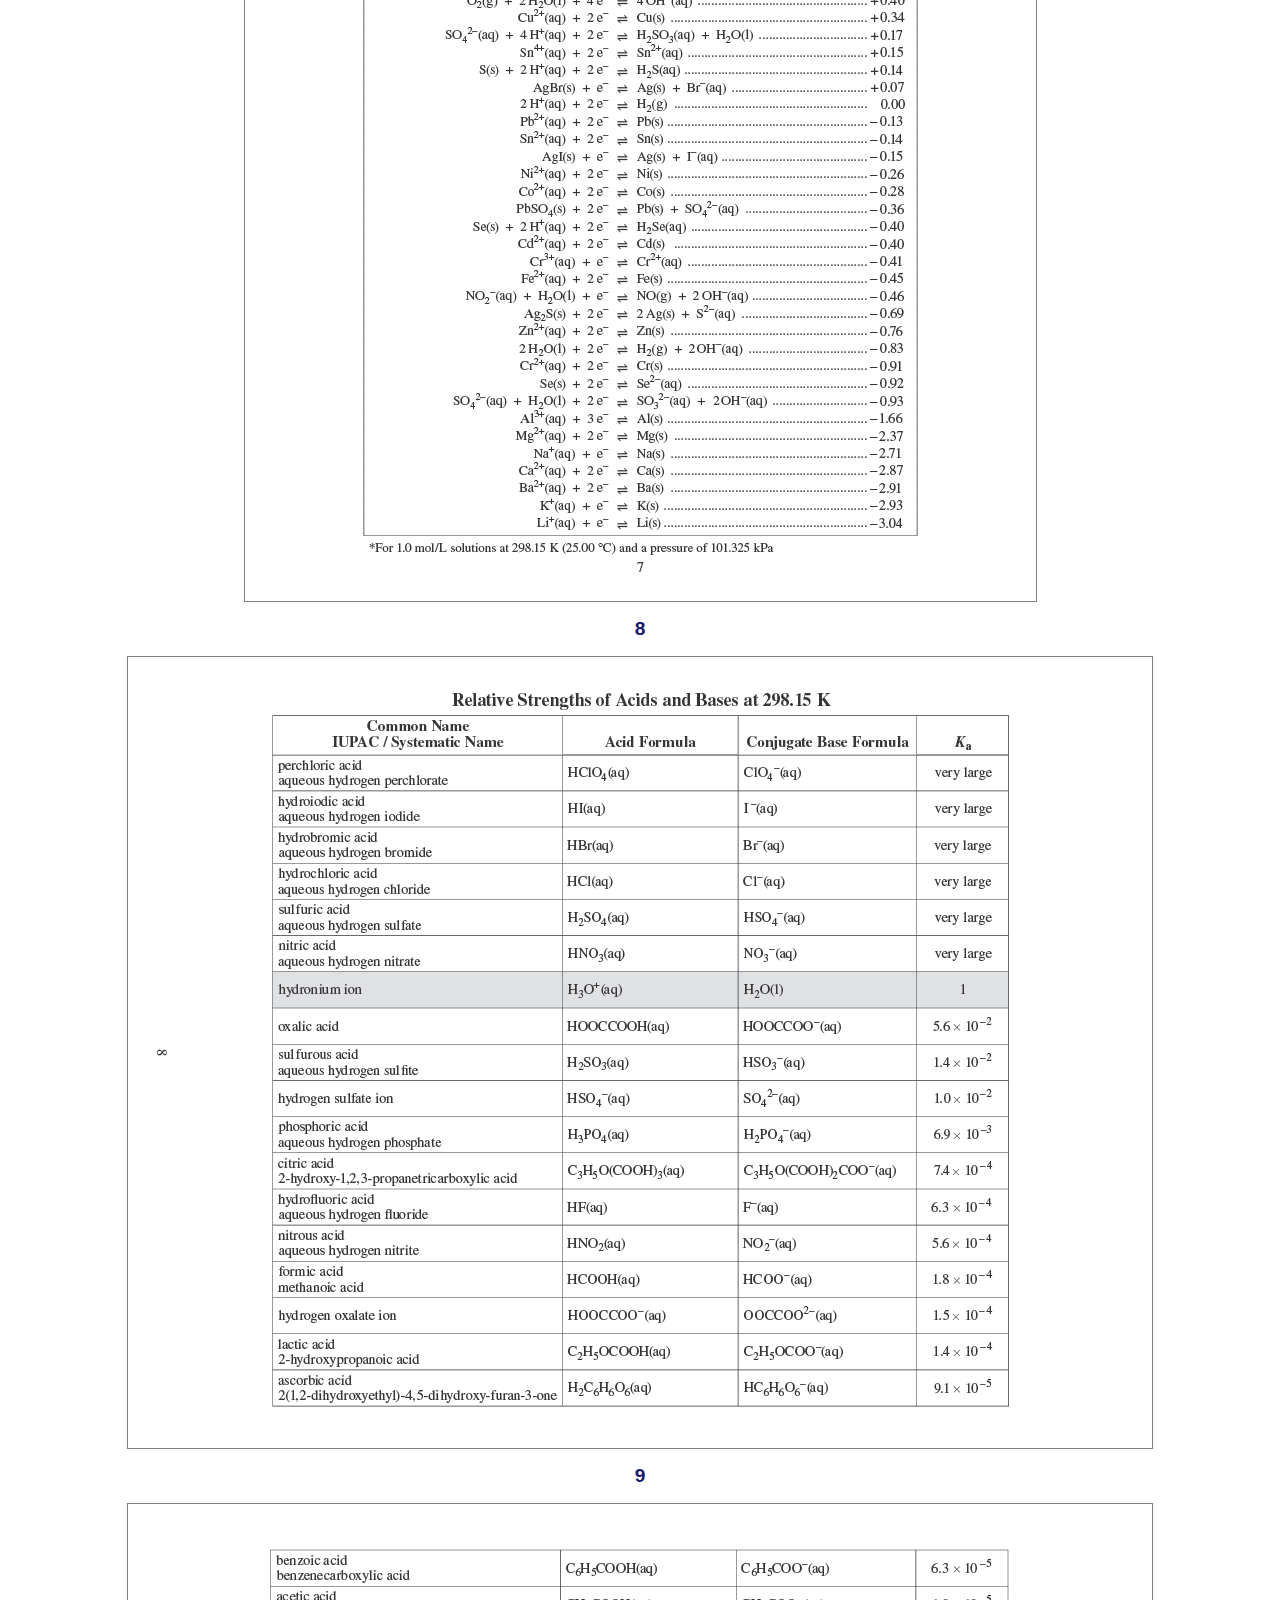
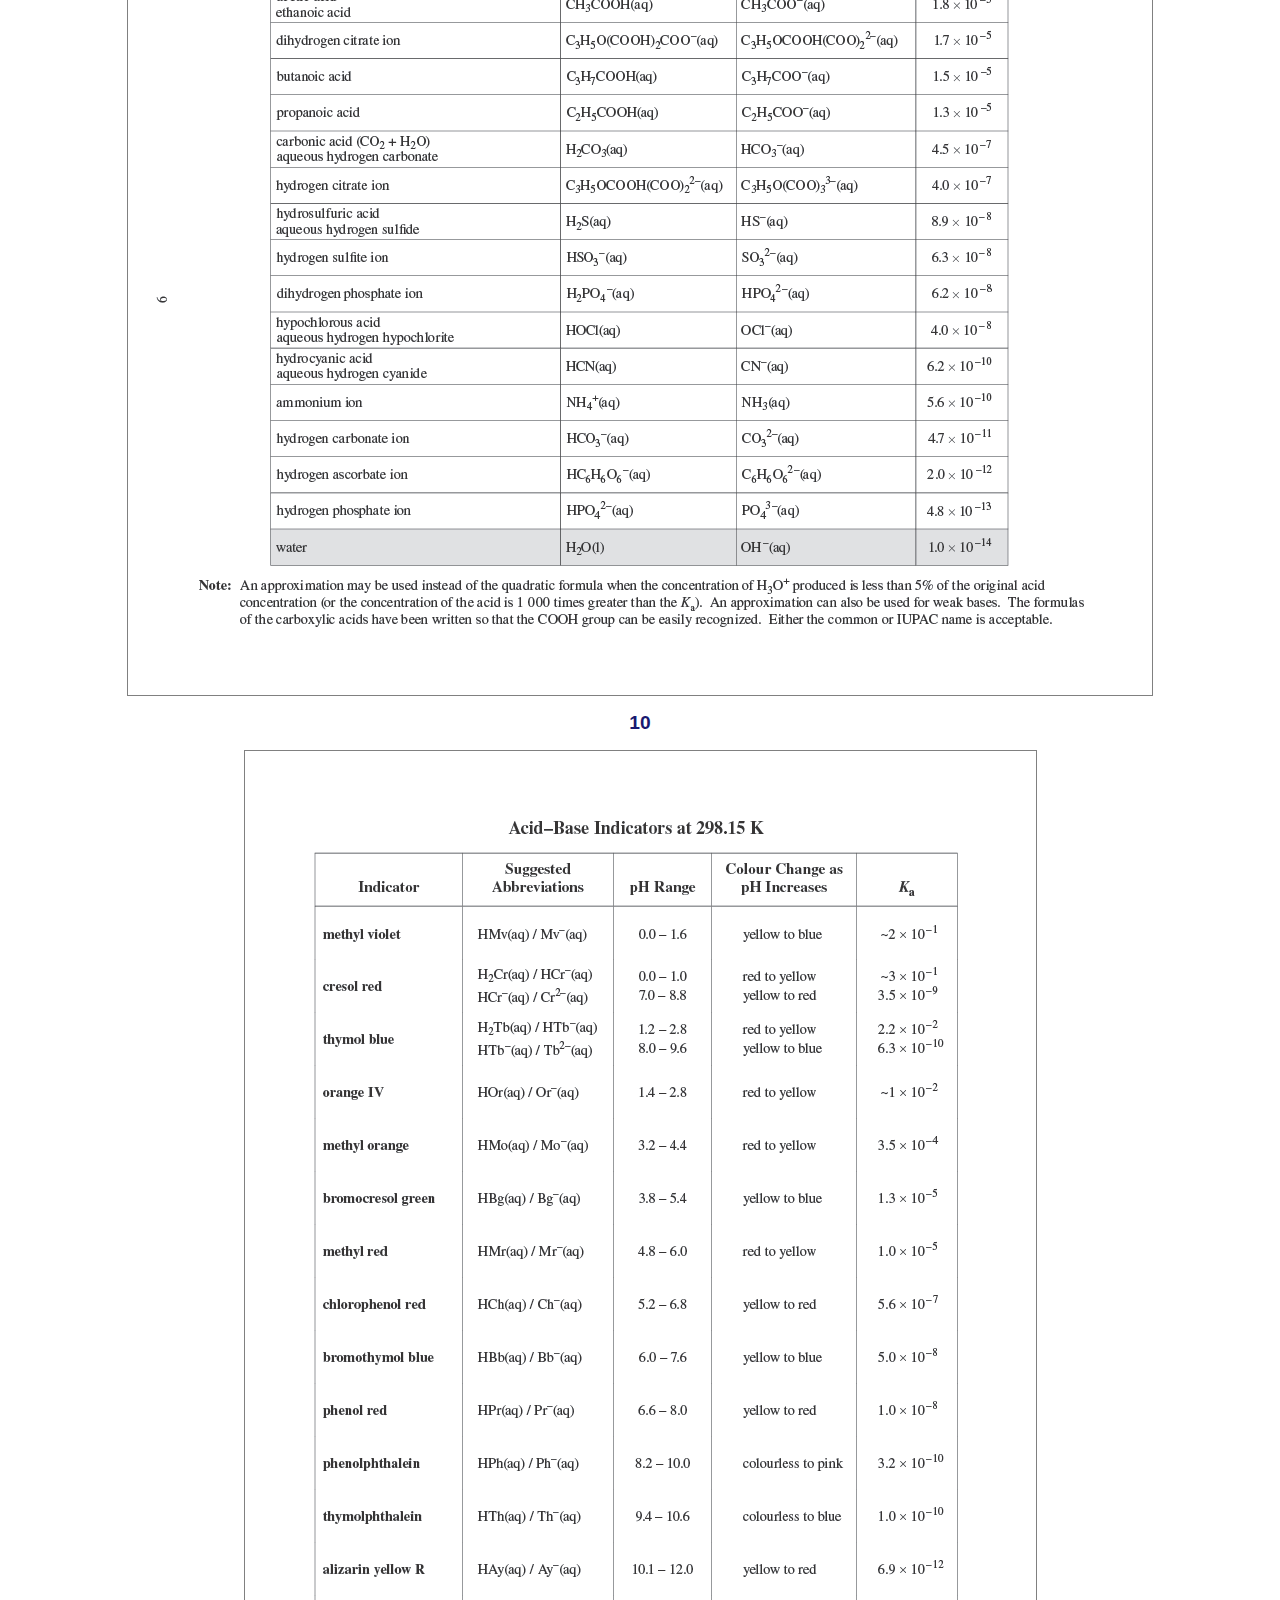
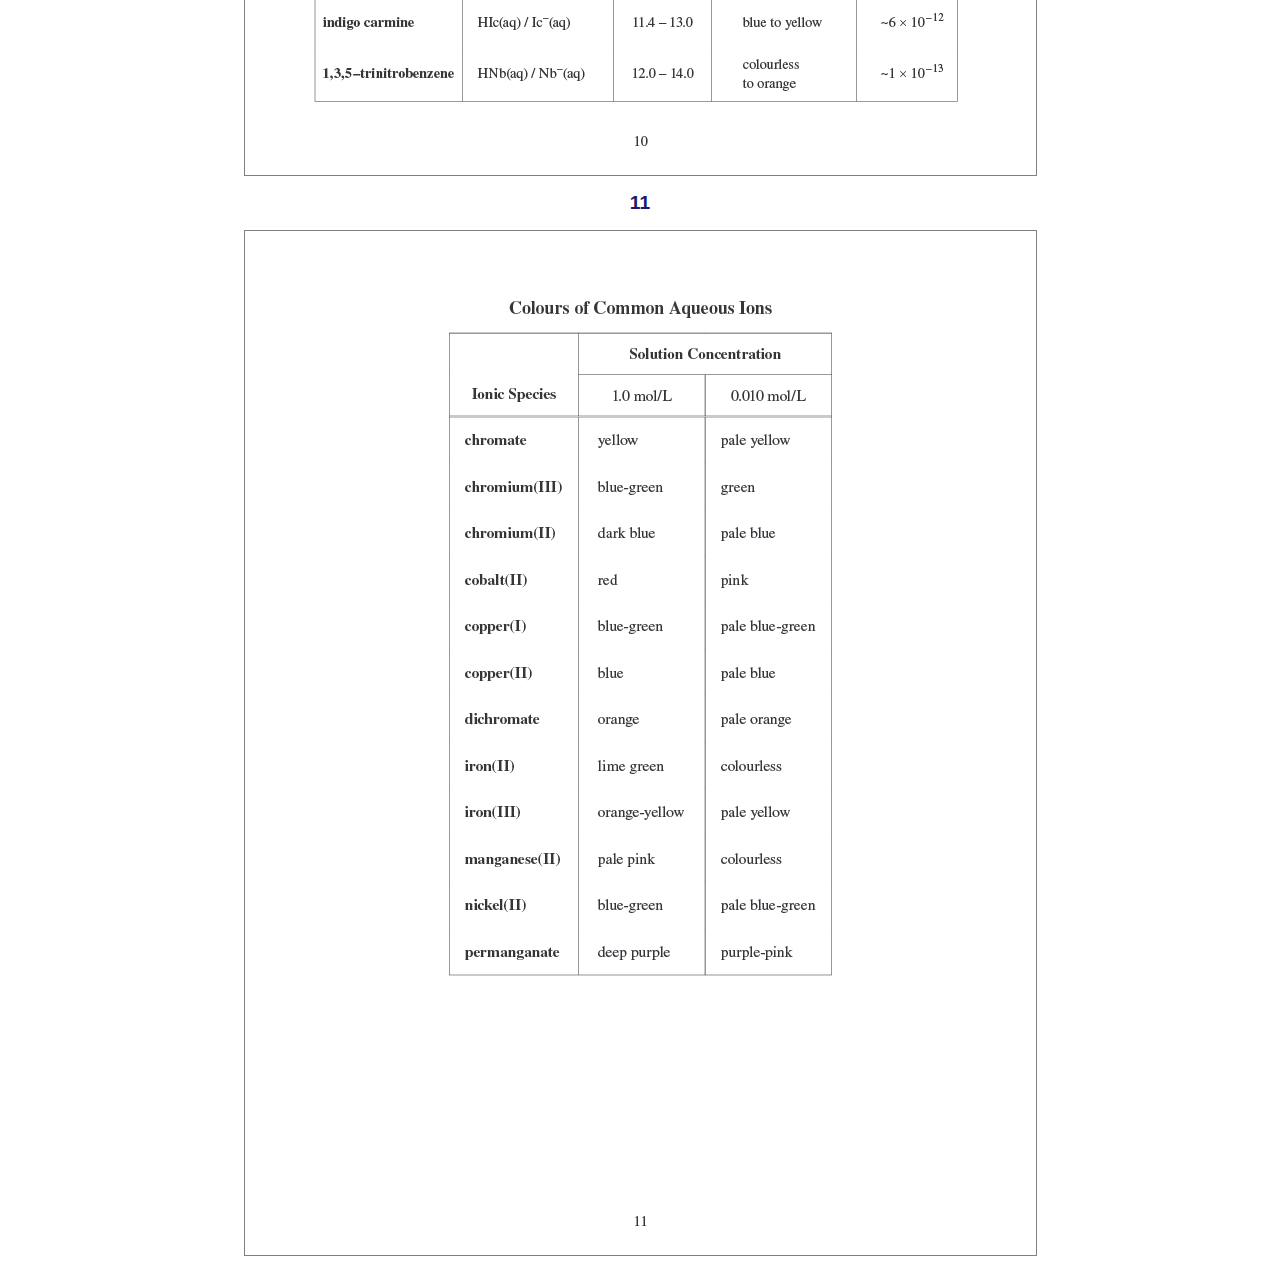
==== commit 43b5d2bf: "Add dark mode functionality" ====
--- a/pages/data-booklet.html
+++ b/pages/data-booklet.html
@@ -12,18 +12,23 @@
   <body>
     <!-- Navigation -->
     <a class="unselected" id="page-1-btn" href="../index.html"
-      >Periodic Table</a
-    >
+      >Periodic Table</a>
     <a class="current" id="other-pages-btn">Data Booklet</a>
+    <button class="light-toggle">Dark Mode</button>
 
     <!-- Data Booklet -->
     <h1>Data Booklet</h1>
 
-    <input type="search" id="page-search" placeholder="search by title or page number" />
+    <input
+      type="search"
+      id="page-search"
+      placeholder="search by title or page number"
+    />
 
     <div id="pages-container"></div>
 
     <!-- Load Javascript -->
-    <script src="../js/data-booklet.js"></script>
+    <script src="../js/data-booklet.js" defer></script>
+    <script src="../js/light-toggle.js" defer></script>
   </body>
 </html>
--- a/css/style.css
+++ b/css/style.css
@@ -5,13 +5,20 @@
 
 /* Buttons */
 #page-1-btn,
-#other-pages-btn {
+#other-pages-btn,
+.light-toggle {
   text-align: center;
   border: 0;
   padding: 4px;
   font-size: 0.9vw;
   cursor: pointer;
   text-decoration: none;
+}
+
+.light-toggle {
+  float: right;
+  background-color: black;
+  color: lightyellow;
 }
 
 .current {
@@ -41,13 +48,14 @@
 h1 {
   margin: 1.5vw;
   text-align: center;
-  color: darkgreen;
+  color: midnightblue;
   font-size: 2.5vw;
 }
 
 h2 {
   text-align: center;
   font-size: 1.5vw;
+  color: midnightblue;
 }
 
 /* Data Book Pages */
@@ -59,6 +67,7 @@
   height: 2.5vw;
   font-size: 1.5vw;
   border: 1px solid black;
+  border-radius: 0;
   text-align: center;
 }
 
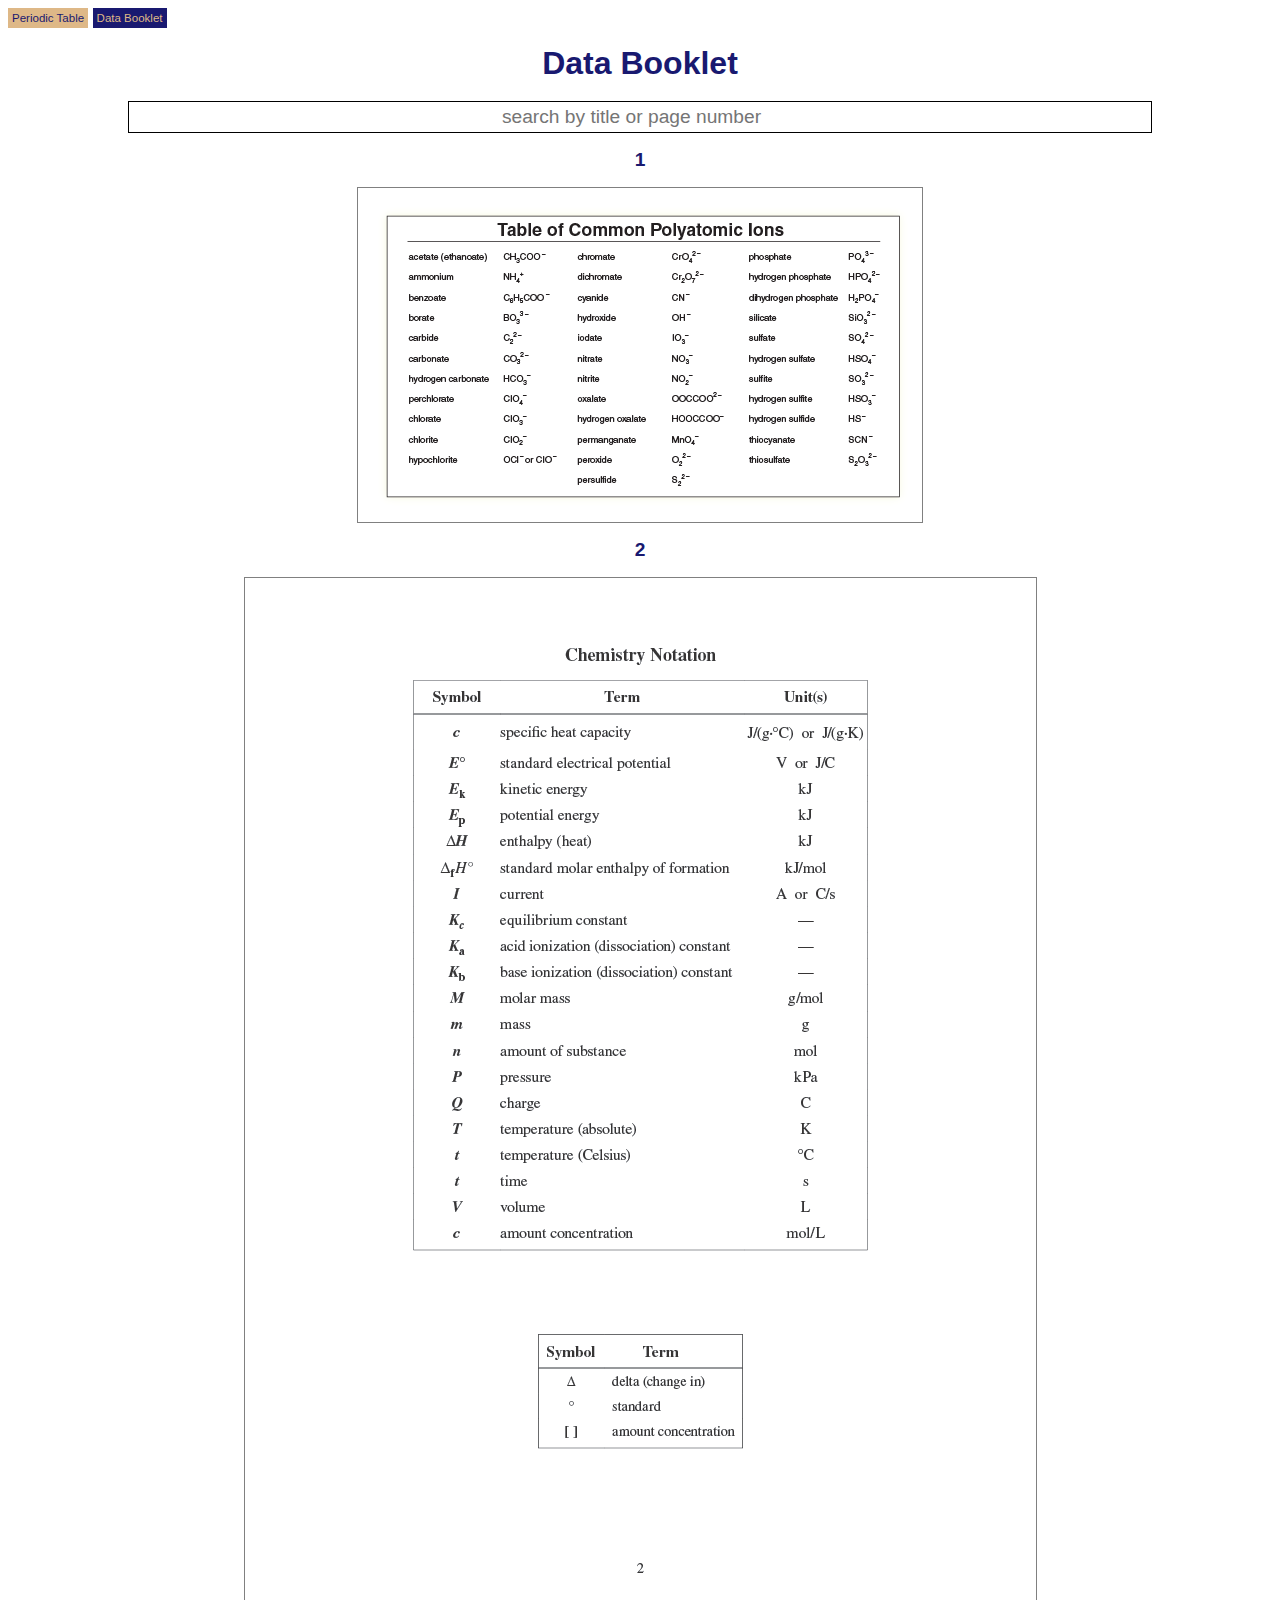
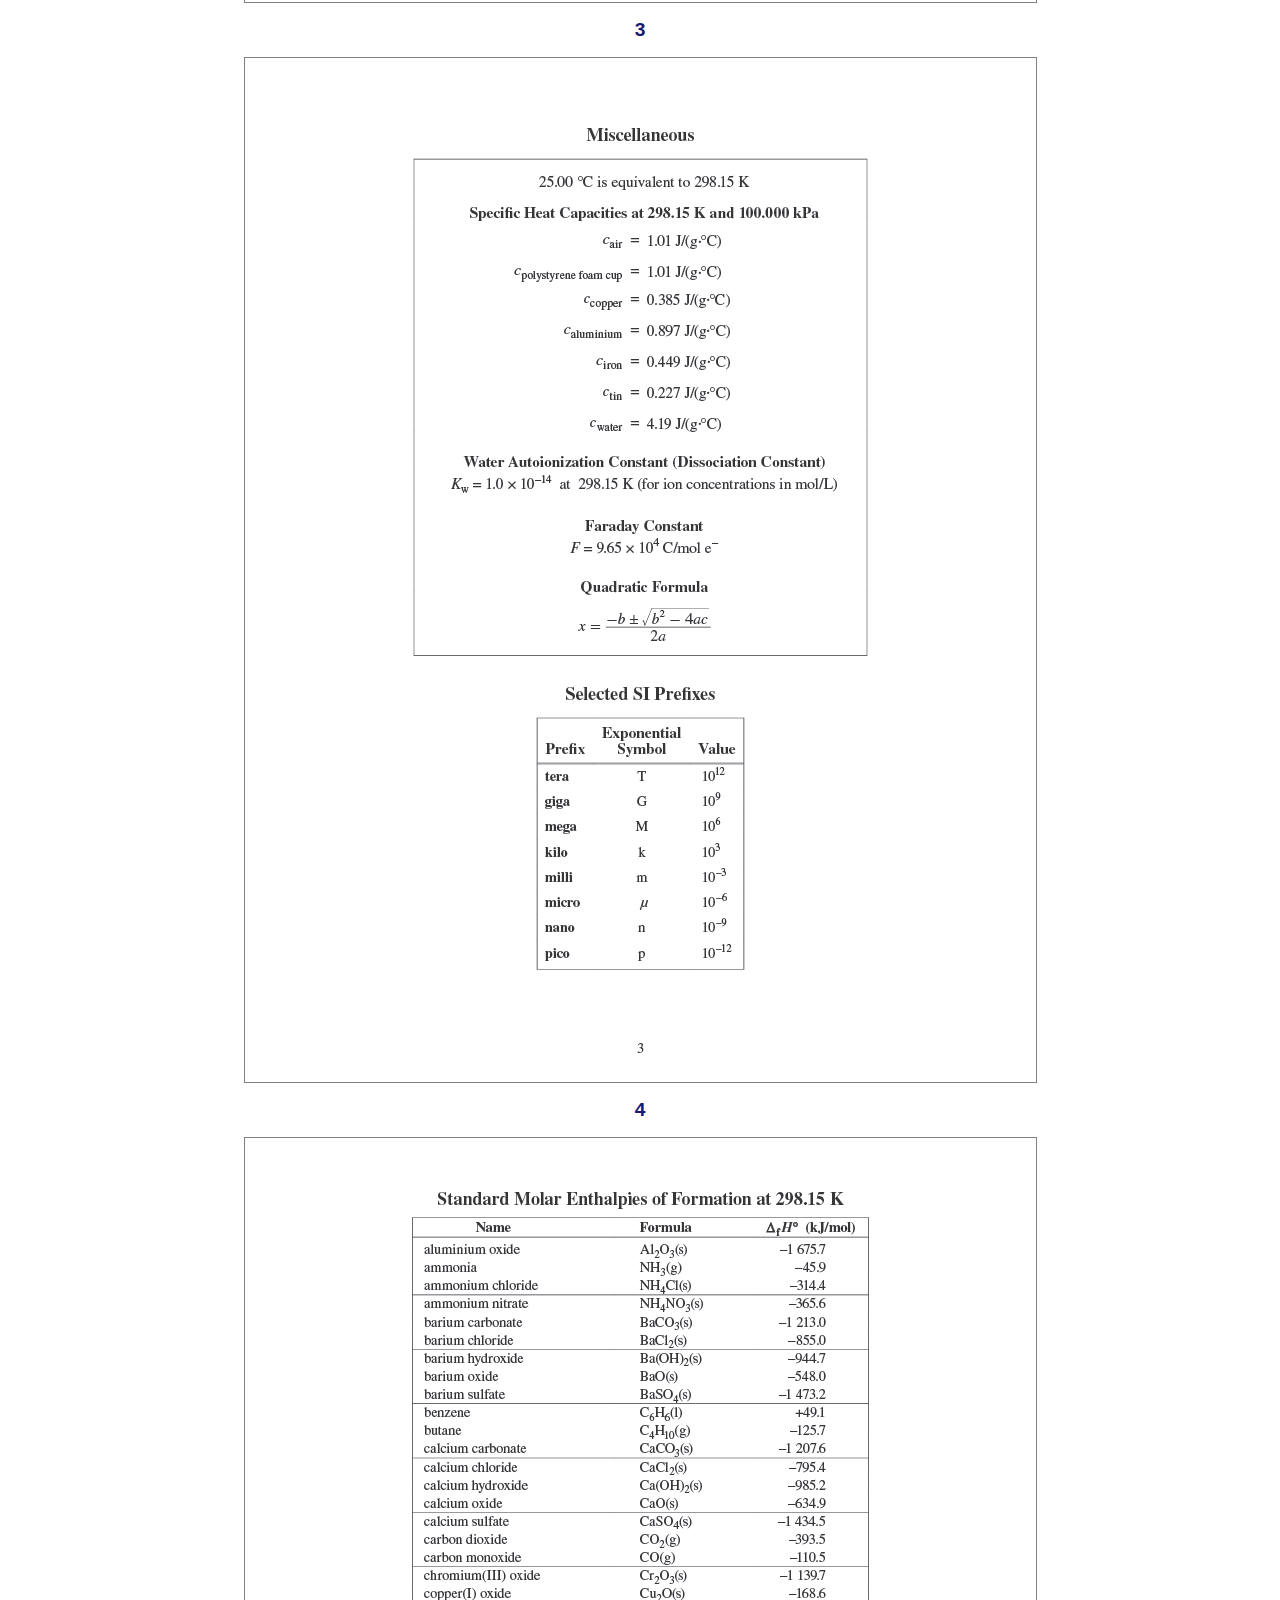
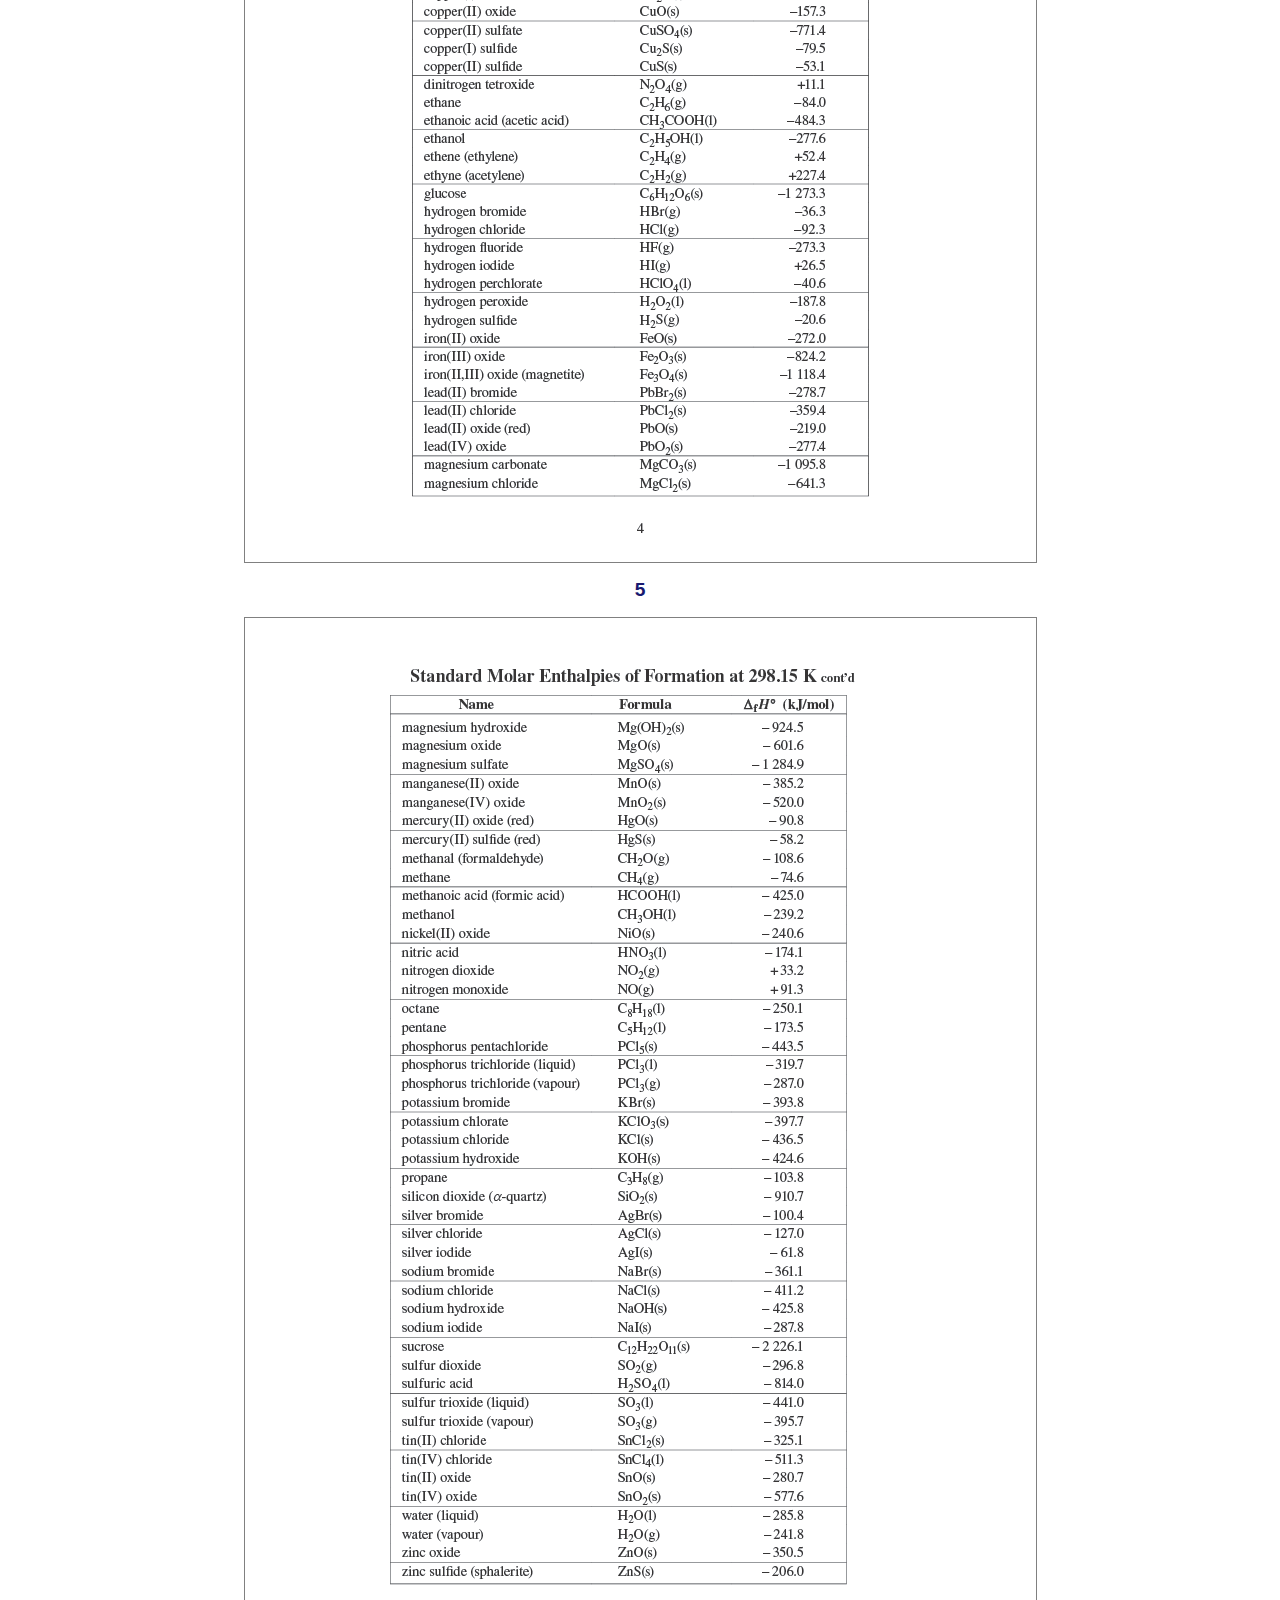
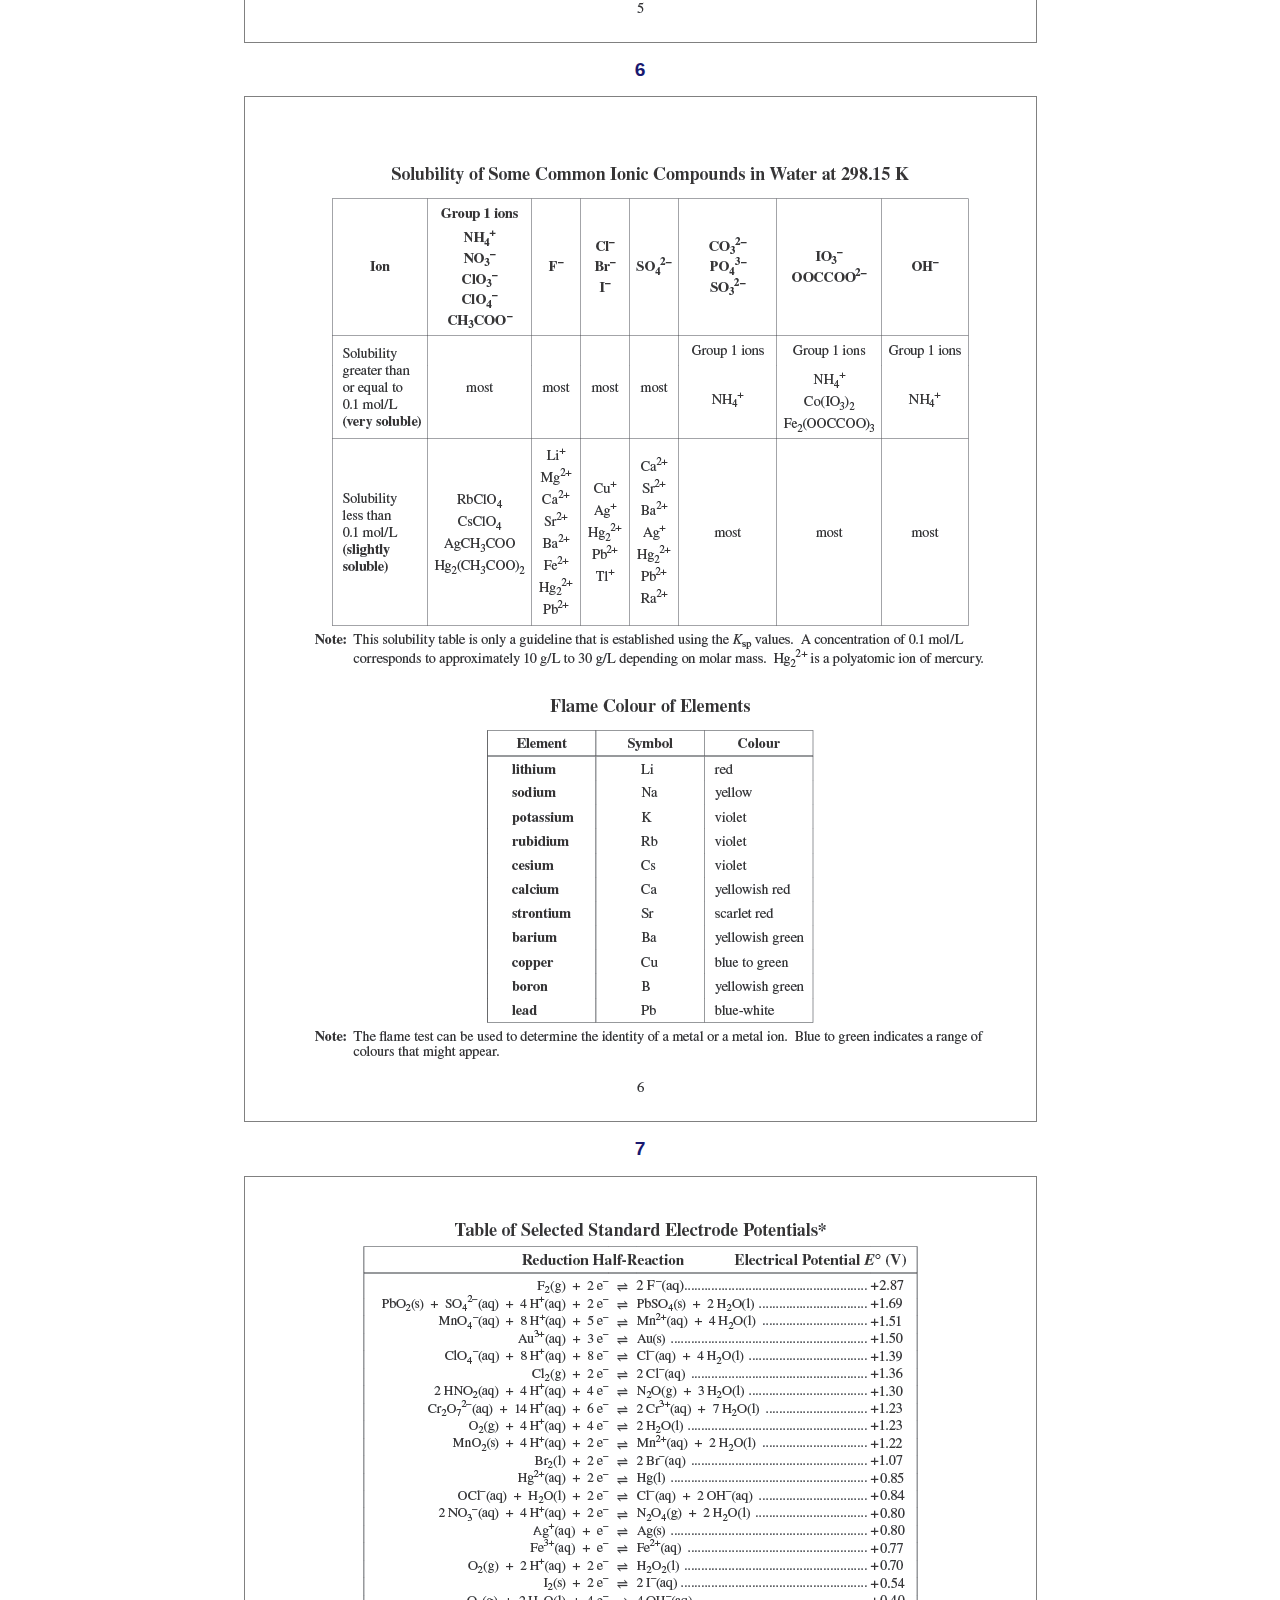
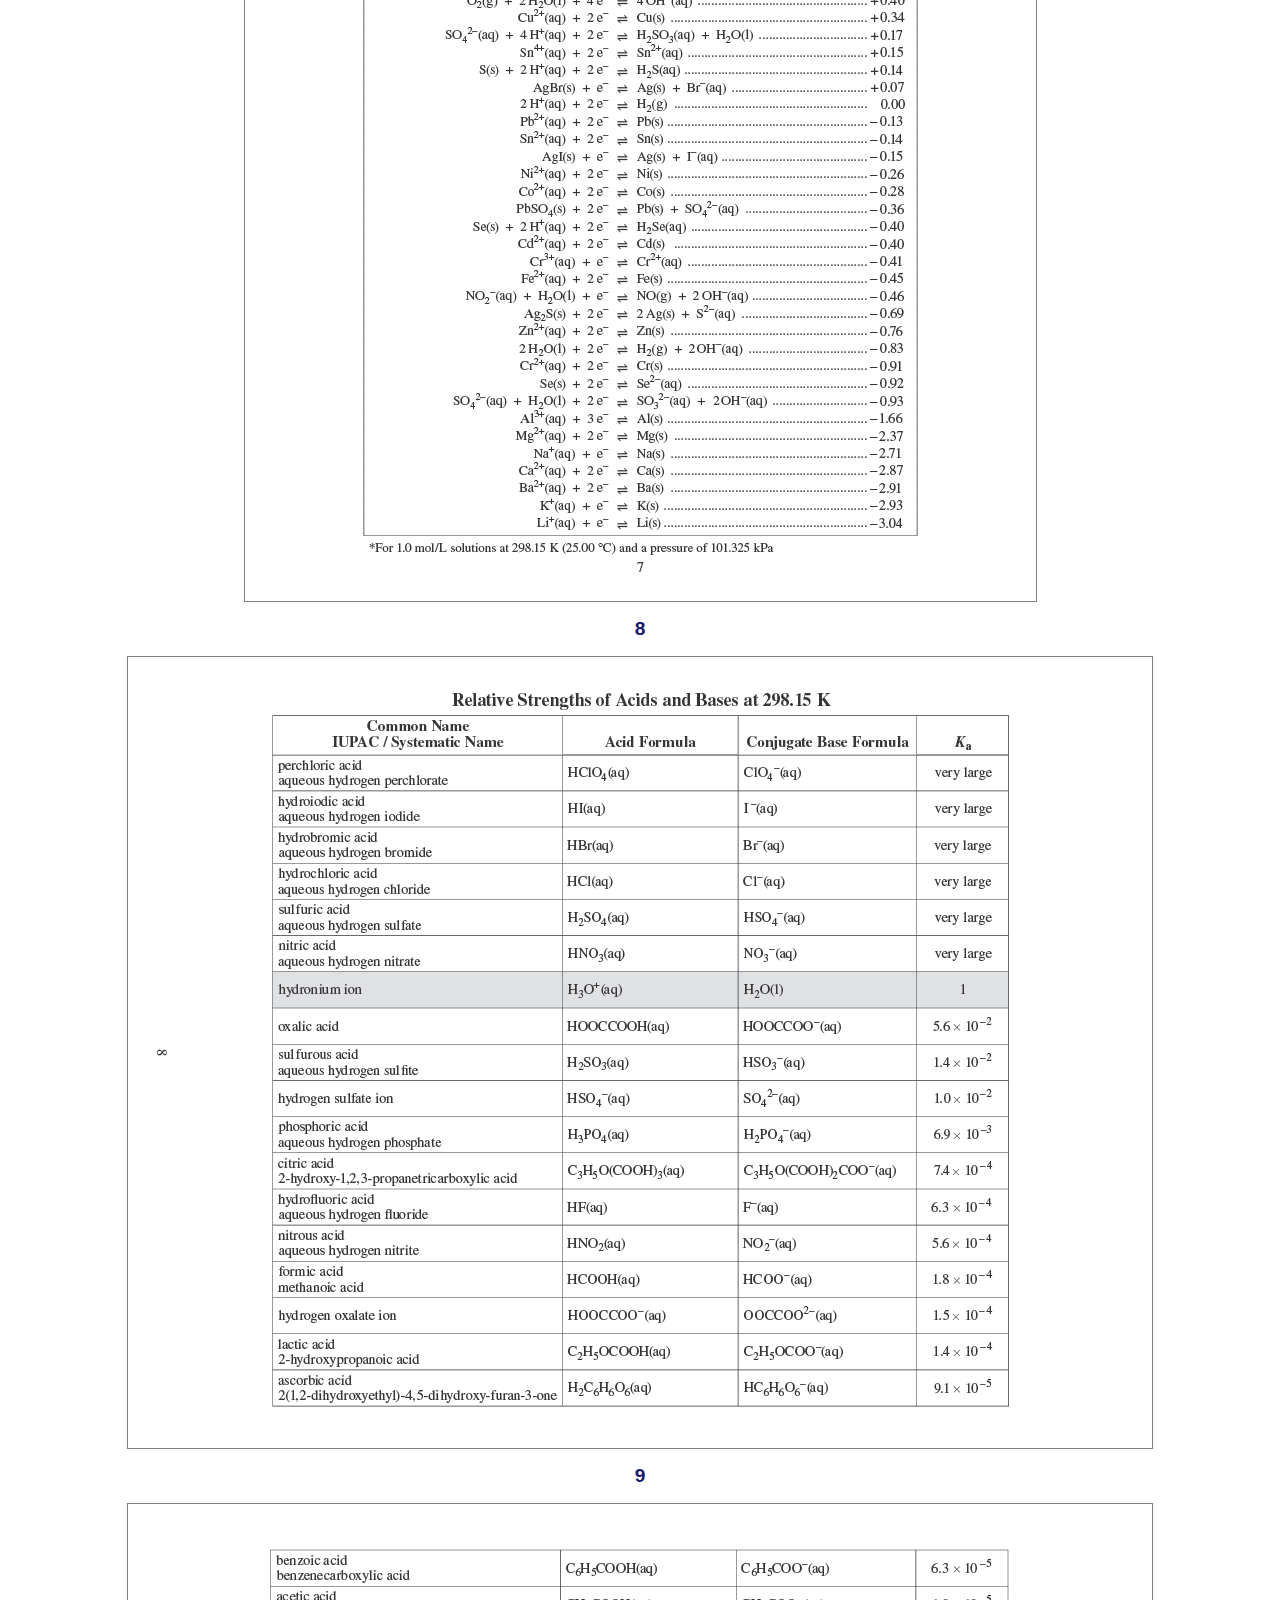
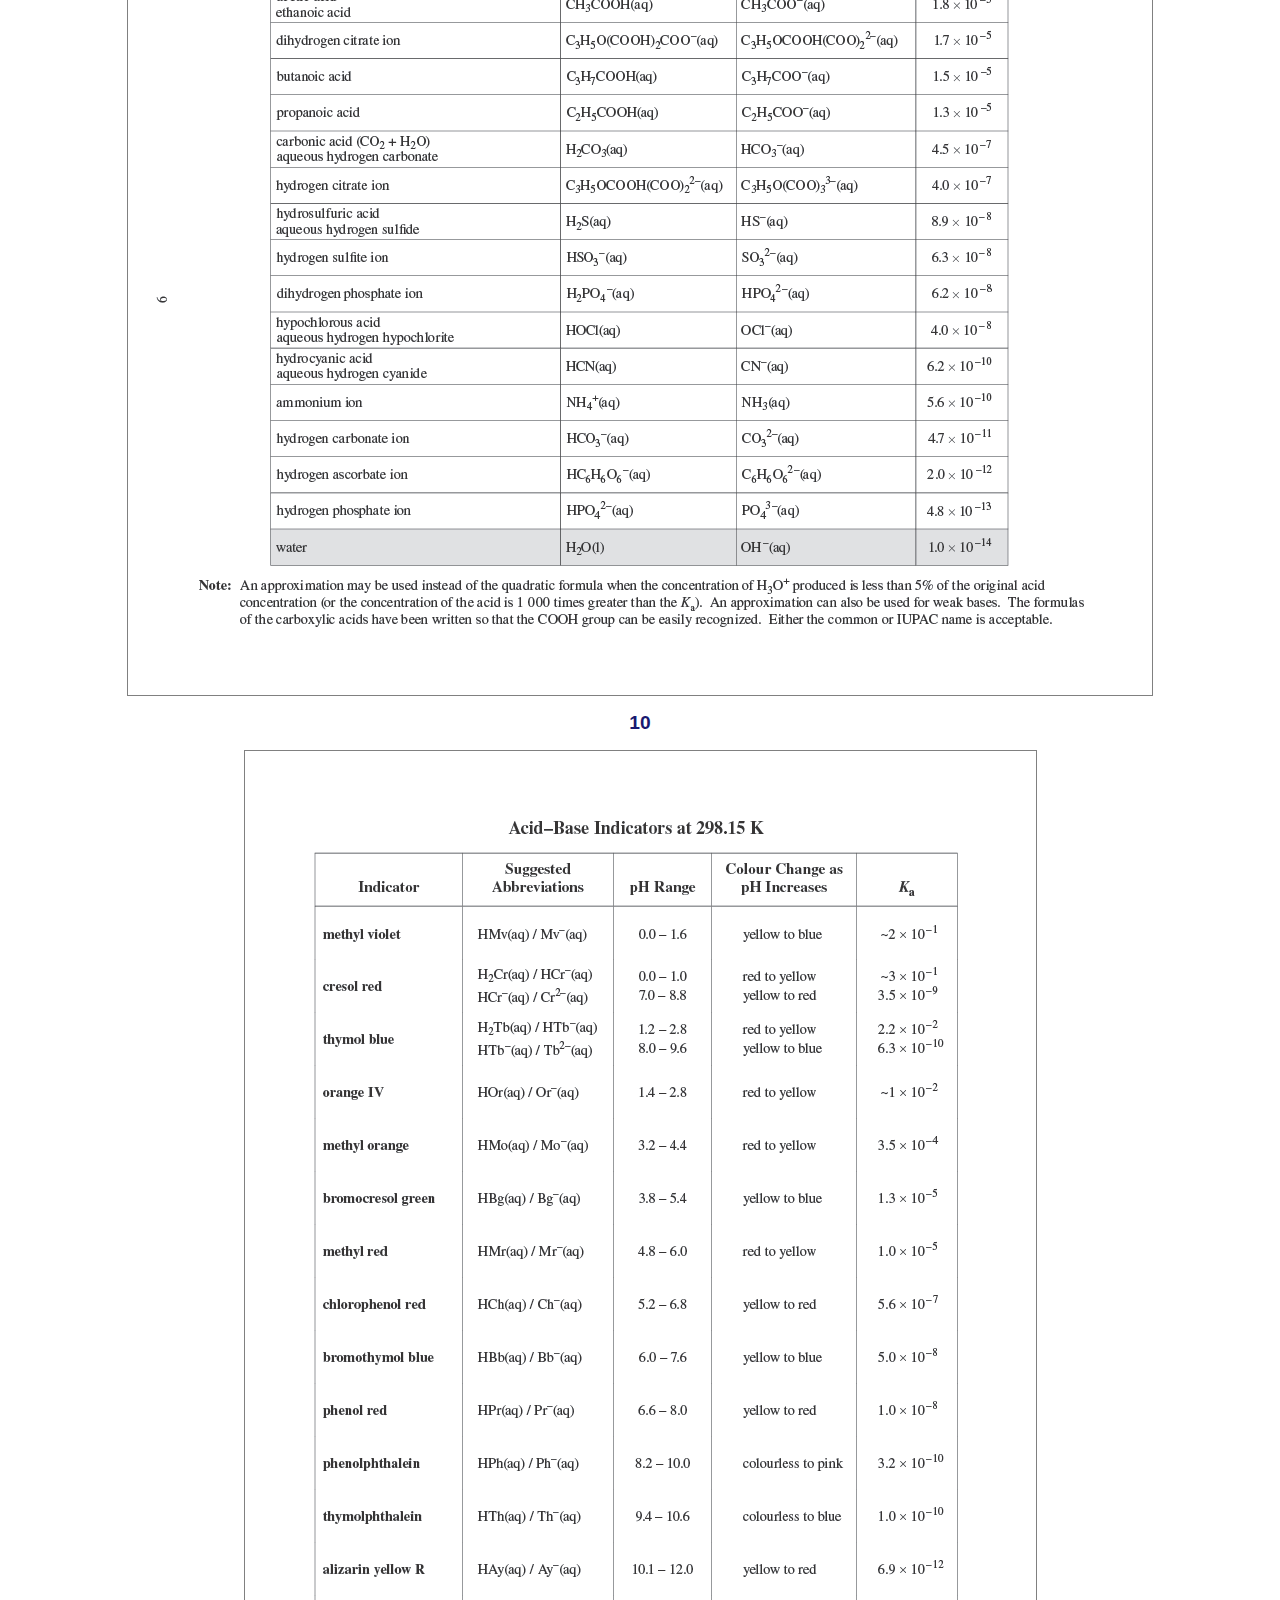
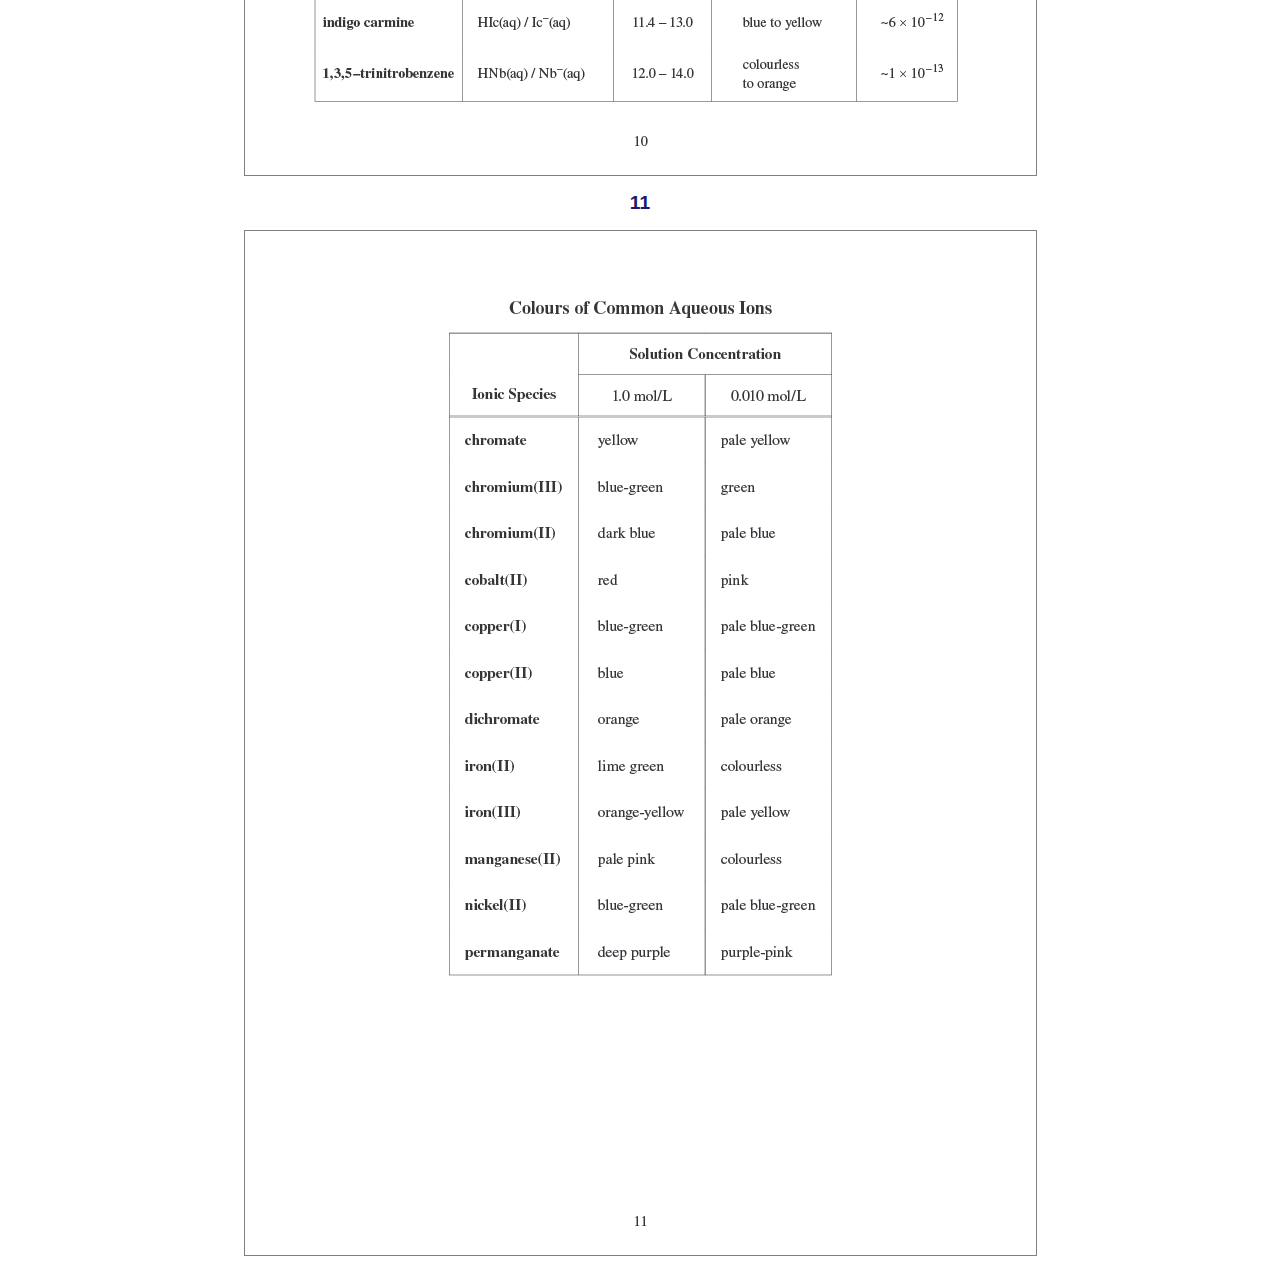
==== commit c2d89b3c: "Update data-booklet.html" ====
--- a/pages/data-booklet.html
+++ b/pages/data-booklet.html
@@ -14,7 +14,7 @@
     <a class="unselected" id="page-1-btn" href="../index.html"
       >Periodic Table</a>
     <a class="current" id="other-pages-btn">Data Booklet</a>
-    <button class="light-toggle">Dark Mode</button>
+    <!-- <button class="light-toggle">Dark Mode</button> -->
 
     <!-- Data Booklet -->
     <h1>Data Booklet</h1>
@@ -29,6 +29,6 @@
 
     <!-- Load Javascript -->
     <script src="../js/data-booklet.js" defer></script>
-    <script src="../js/light-toggle.js" defer></script>
+    <!-- <script src="../js/light-toggle.js" defer></script> -->
   </body>
 </html>
